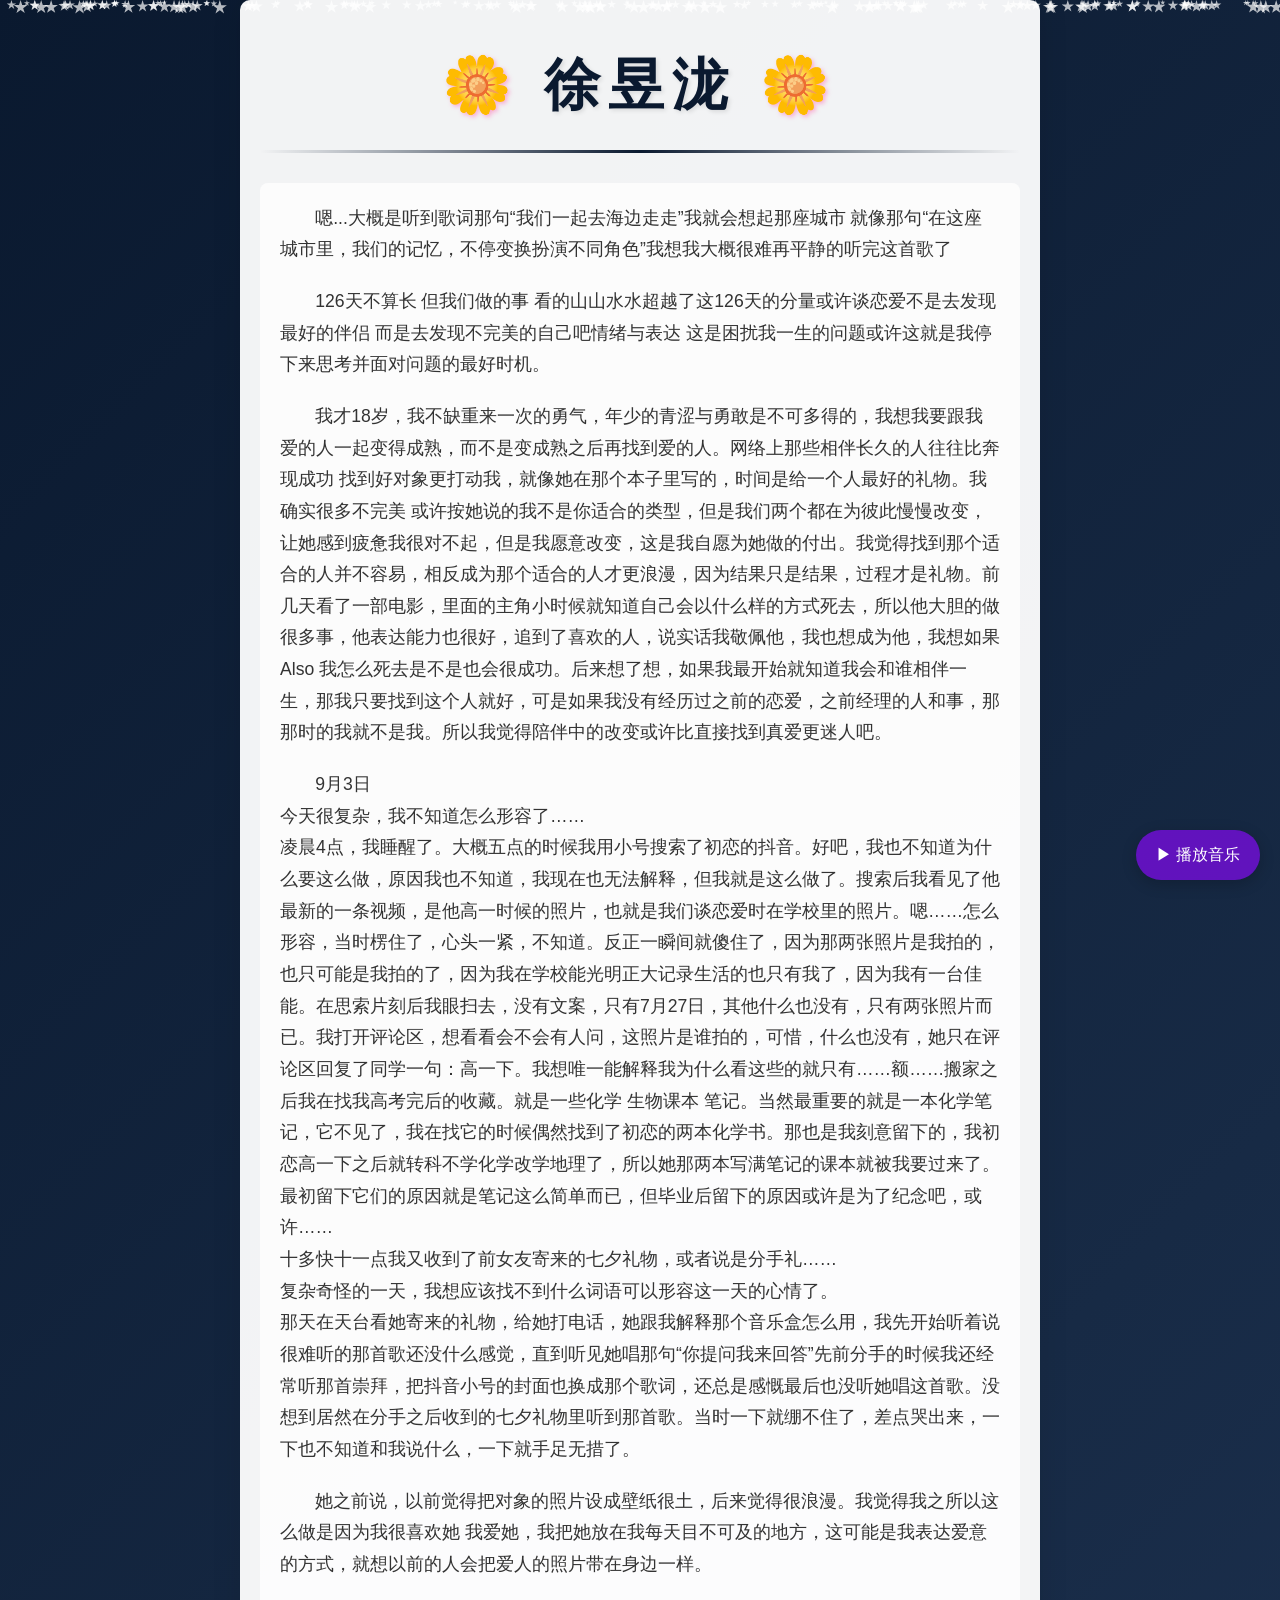
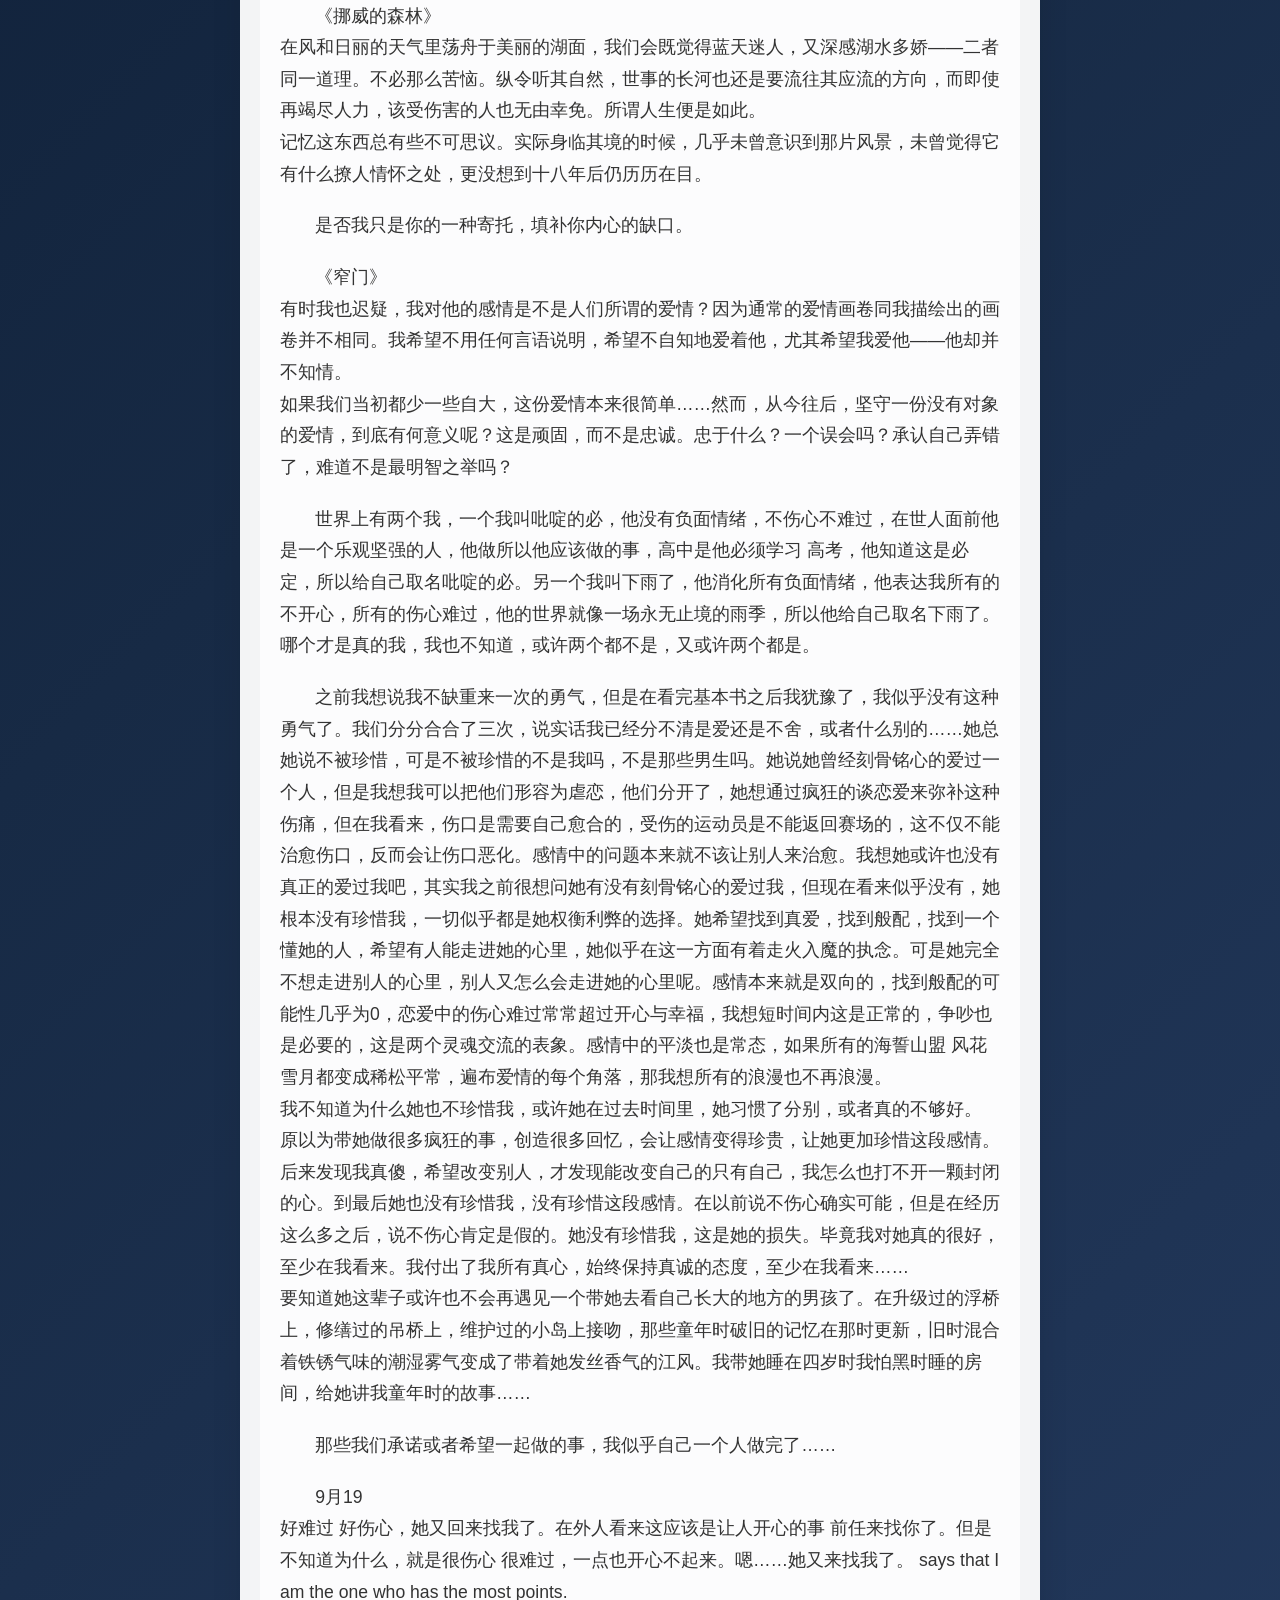
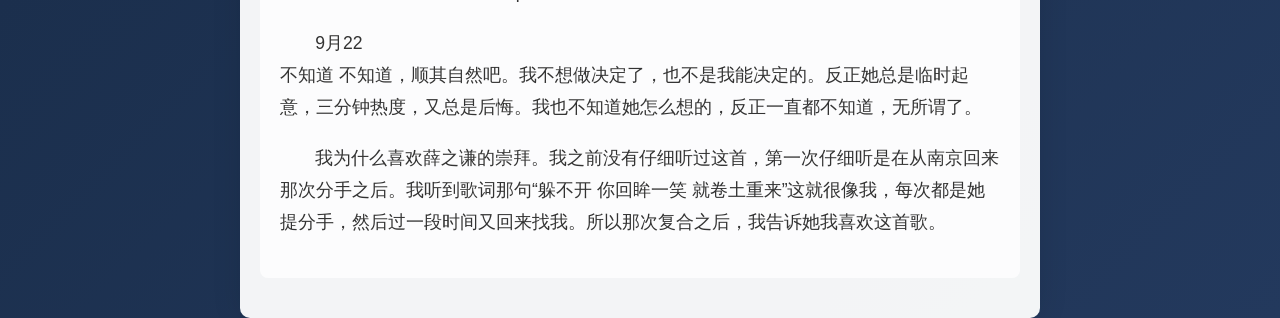
==== index.html @ 164f899d "Add files via upload" ====
<!DOCTYPE html>
<html lang="zh-CN">
<head>
    <meta charset="UTF-8">
    <meta name="viewport" content="width=device-width, initial-scale=1.0">
    <title>庞芦菊</title>
    <style>
        /* 基础样式 */
        * {
            margin: 0;
            padding: 0;
            box-sizing: border-box;
        }
        
        body {
            font-family: 'Microsoft YaHei', Arial, sans-serif;
            line-height: 1.6;
            color: #333;
            background: linear-gradient(135deg, #0a192f 0%, #172a45 50%, #23395d 100%);
            padding: 0;
            overflow-x: hidden;
            position: relative;
            min-height: 100vh;
        }
        
        /* 星星容器 */
        .stars-container {
            position: fixed;
            top: 0;
            left: 0;
            width: 100%;
            height: 100%;
            pointer-events: none;
            z-index: 1;
        }
        
        .star {
            position: absolute;
            background-color: white;
            opacity: 0.7;
            box-shadow: 0 0 10px 2px rgba(255, 255, 255, 0.8);
            animation: fall linear infinite;
            clip-path: polygon(50% 0%, 61% 35%, 98% 35%, 68% 57%, 79% 91%, 50% 70%, 21% 91%, 32% 57%, 2% 35%, 39% 35%);
        }
        
        @keyframes fall {
            0% {
                transform: translateY(-10px) rotate(0deg);
                opacity: 0;
            }
            10% {
                opacity: 0.8;
            }
            90% {
                opacity: 0.8;
            }
            100% {
                transform: translateY(calc(100vh + 10px)) rotate(360deg);
                opacity: 0;
            }
        }
        
        /* 主容器 */
        .container {
            max-width: 800px;
            margin: 0 auto;
            padding: 40px 20px;
            background-color: rgba(255, 255, 255, 0.95);
            box-shadow: 0 0 30px rgba(0, 0, 0, 0.1);
            border-radius: 10px;
            position: relative;
            z-index: 2;
            min-height: 100vh;
        }
        
        /* 标题样式 */
        header {
            text-align: center;
            margin-bottom: 30px;
        }
        
        h1 {
            font-size: 3.5em;
            color: #0a192f;
            margin-bottom: 20px;
            font-weight: bold;
            text-shadow: 2px 2px 4px rgba(0, 0, 0, 0.1);
            letter-spacing: 8px;
        }

        h1 .flower {
            color: #ffcc00;
            text-shadow: 2px 2px 4px rgba(255, 105, 180, 0.5);
        }
        
        .divider {
            width: 100%;
            height: 3px;
            background: linear-gradient(90deg, transparent, #0a192f, transparent);
            margin: 20px 0;
        }
        
        /* 内容区域 */
        .content {
            padding: 20px;
            background-color: rgba(255, 255, 255, 0.8);
            border-radius: 8px;
            line-height: 1.8;
            font-size: 1.1em;
        }
        
        .content p {
            margin-bottom: 20px;
            text-indent: 2em;
        }
        
        /* 音乐控制 */
        .music-control {
            position: fixed;
            bottom: 20px;
            right: 20px;
            z-index: 3;
            background-color: rgba(106, 17, 203, 0.9);
            color: white;
            padding: 12px 20px;
            border-radius: 30px;
            cursor: pointer;
            transition: all 0.3s ease;
            box-shadow: 0 4px 15px rgba(0, 0, 0, 0.2);
        }
        
        .music-control:hover {
            background-color: rgba(85, 14, 165, 0.9);
            transform: translateY(-2px);
            box-shadow: 0 6px 20px rgba(0, 0, 0, 0.25);
        }
        
        /* 响应式设计 */
        @media (max-width: 768px) {
            h1 {
                font-size: 2.5em;
            }
            
            .container {
                padding: 20px 15px;
                margin: 0 10px;
            }
            
            .content {
                padding: 15px;
                font-size: 1em;
            }
        }
        
        @media (max-width: 480px) {
            h1 {
                font-size: 2em;
            }
            
            .music-control {
                bottom: 15px;
                right: 15px;
                padding: 10px 15px;
                font-size: 0.9em;
            }
        }
    </style>
</head>
<body>
    <!-- 星星容器 -->
    <div class="stars-container" id="stars-container"></div>
    
    <!-- 主容器 -->
    <div class="container">
        <header>
            <h1><span class="flower">🌼</span> 徐昱泷 <span class="flower">🌼</span></h1>
            <div class="divider"></div>
        </header>
        
        <div class="content">
            <!-- 这里可以放入长段文字内容 -->
            <p>嗯...大概是听到歌词那句“我们一起去海边走走”我就会想起那座城市 就像那句“在这座城市里，我们的记忆，不停变换扮演不同角色”我想我大概很难再平静的听完这首歌了</p>
            <p>126天不算长 但我们做的事 看的山山水水超越了这126天的分量或许谈恋爱不是去发现最好的伴侣 而是去发现不完美的自己吧情绪与表达 这是困扰我一生的问题或许这就是我停下来思考并面对问题的最好时机。</p>
            <p>我才18岁，我不缺重来一次的勇气，年少的青涩与勇敢是不可多得的，我想我要跟我爱的人一起变得成熟，而不是变成熟之后再找到爱的人。网络上那些相伴长久的人往往比奔现成功 找到好对象更打动我，就像她在那个本子里写的，时间是给一个人最好的礼物。我确实很多不完美 或许按她说的我不是你适合的类型，但是我们两个都在为彼此慢慢改变，让她感到疲惫我很对不起，但是我愿意改变，这是我自愿为她做的付出。我觉得找到那个适合的人并不容易，相反成为那个适合的人才更浪漫，因为结果只是结果，过程才是礼物。前几天看了一部电影，里面的主角小时候就知道自己会以什么样的方式死去，所以他大胆的做很多事，他表达能力也很好，追到了喜欢的人，说实话我敬佩他，我也想成为他，我想如果Also 我怎么死去是不是也会很成功。后来想了想，如果我最开始就知道我会和谁相伴一生，那我只要找到这个人就好，可是如果我没有经历过之前的恋爱，之前经理的人和事，那那时的我就不是我。所以我觉得陪伴中的改变或许比直接找到真爱更迷人吧。</p>
            <p>9月3日<br>
今天很复杂，我不知道怎么形容了……<br>
凌晨4点，我睡醒了。大概五点的时候我用小号搜索了初恋的抖音。好吧，我也不知道为什么要这么做，原因我也不知道，我现在也无法解释，但我就是这么做了。搜索后我看见了他最新的一条视频，是他高一时候的照片，也就是我们谈恋爱时在学校里的照片。嗯……怎么形容，当时楞住了，心头一紧，不知道。反正一瞬间就傻住了，因为那两张照片是我拍的，也只可能是我拍的了，因为我在学校能光明正大记录生活的也只有我了，因为我有一台佳能。在思索片刻后我眼扫去，没有文案，只有7月27日，其他什么也没有，只有两张照片而已。我打开评论区，想看看会不会有人问，这照片是谁拍的，可惜，什么也没有，她只在评论区回复了同学一句：高一下。我想唯一能解释我为什么看这些的就只有……额……搬家之后我在找我高考完后的收藏。就是一些化学 生物课本 笔记。当然最重要的就是一本化学笔记，它不见了，我在找它的时候偶然找到了初恋的两本化学书。那也是我刻意留下的，我初恋高一下之后就转科不学化学改学地理了，所以她那两本写满笔记的课本就被我要过来了。最初留下它们的原因就是笔记这么简单而已，但毕业后留下的原因或许是为了纪念吧，或许……<br>
十多快十一点我又收到了前女友寄来的七夕礼物，或者说是分手礼……<br>
复杂奇怪的一天，我想应该找不到什么词语可以形容这一天的心情了。<br>

那天在天台看她寄来的礼物，给她打电话，她跟我解释那个音乐盒怎么用，我先开始听着说很难听的那首歌还没什么感觉，直到听见她唱那句“你提问我来回答”先前分手的时候我还经常听那首崇拜，把抖音小号的封面也换成那个歌词，还总是感慨最后也没听她唱这首歌。没想到居然在分手之后收到的七夕礼物里听到那首歌。当时一下就绷不住了，差点哭出来，一下也不知道和我说什么，一下就手足无措了。
</p>
            <p>她之前说，以前觉得把对象的照片设成壁纸很土，后来觉得很浪漫。我觉得我之所以这么做是因为我很喜欢她 我爱她，我把她放在我每天目不可及的地方，这可能是我表达爱意的方式，就想以前的人会把爱人的照片带在身边一样。</p>
            <p>《挪威的森林》<br>
在风和日丽的天气里荡舟于美丽的湖面，我们会既觉得蓝天迷人，又深感湖水多娇——二者同一道理。不必那么苦恼。纵令听其自然，世事的长河也还是要流往其应流的方向，而即使再竭尽人力，该受伤害的人也无由幸免。所谓人生便是如此。<br>
记忆这东西总有些不可思议。实际身临其境的时候，几乎未曾意识到那片风景，未曾觉得它有什么撩人情怀之处，更没想到十八年后仍历历在目。
</p>
            <p>是否我只是你的一种寄托，填补你内心的缺口。</p>
            <p>《窄门》<br>
有时我也迟疑，我对他的感情是不是人们所谓的爱情？因为通常的爱情画卷同我描绘出的画卷并不相同。我希望不用任何言语说明，希望不自知地爱着他，尤其希望我爱他——他却并不知情。<br>
如果我们当初都少一些自大，这份爱情本来很简单……然而，从今往后，坚守一份没有对象的爱情，到底有何意义呢？这是顽固，而不是忠诚。忠于什么？一个误会吗？承认自己弄错了，难道不是最明智之举吗？
</p>
            <p>世界上有两个我，一个我叫吡啶的必，他没有负面情绪，不伤心不难过，在世人面前他是一个乐观坚强的人，他做所以他应该做的事，高中是他必须学习 高考，他知道这是必定，所以给自己取名吡啶的必。另一个我叫下雨了，他消化所有负面情绪，他表达我所有的不开心，所有的伤心难过，他的世界就像一场永无止境的雨季，所以他给自己取名下雨了。哪个才是真的我，我也不知道，或许两个都不是，又或许两个都是。</p>
            <p>之前我想说我不缺重来一次的勇气，但是在看完基本书之后我犹豫了，我似乎没有这种勇气了。我们分分合合了三次，说实话我已经分不清是爱还是不舍，或者什么别的……她总她说不被珍惜，可是不被珍惜的不是我吗，不是那些男生吗。她说她曾经刻骨铭心的爱过一个人，但是我想我可以把他们形容为虐恋，他们分开了，她想通过疯狂的谈恋爱来弥补这种伤痛，但在我看来，伤口是需要自己愈合的，受伤的运动员是不能返回赛场的，这不仅不能治愈伤口，反而会让伤口恶化。感情中的问题本来就不该让别人来治愈。我想她或许也没有真正的爱过我吧，其实我之前很想问她有没有刻骨铭心的爱过我，但现在看来似乎没有，她根本没有珍惜我，一切似乎都是她权衡利弊的选择。她希望找到真爱，找到般配，找到一个懂她的人，希望有人能走进她的心里，她似乎在这一方面有着走火入魔的执念。可是她完全不想走进别人的心里，别人又怎么会走进她的心里呢。感情本来就是双向的，找到般配的可能性几乎为0，恋爱中的伤心难过常常超过开心与幸福，我想短时间内这是正常的，争吵也是必要的，这是两个灵魂交流的表象。感情中的平淡也是常态，如果所有的海誓山盟 风花雪月都变成稀松平常，遍布爱情的每个角落，那我想所有的浪漫也不再浪漫。<br>
我不知道为什么她也不珍惜我，或许她在过去时间里，她习惯了分别，或者真的不够好。<br>
原以为带她做很多疯狂的事，创造很多回忆，会让感情变得珍贵，让她更加珍惜这段感情。后来发现我真傻，希望改变别人，才发现能改变自己的只有自己，我怎么也打不开一颗封闭的心。到最后她也没有珍惜我，没有珍惜这段感情。在以前说不伤心确实可能，但是在经历这么多之后，说不伤心肯定是假的。她没有珍惜我，这是她的损失。毕竟我对她真的很好，至少在我看来。我付出了我所有真心，始终保持真诚的态度，至少在我看来……<br>
要知道她这辈子或许也不会再遇见一个带她去看自己长大的地方的男孩了。在升级过的浮桥上，修缮过的吊桥上，维护过的小岛上接吻，那些童年时破旧的记忆在那时更新，旧时混合着铁锈气味的潮湿雾气变成了带着她发丝香气的江风。我带她睡在四岁时我怕黑时睡的房间，给她讲我童年时的故事……
</p>
            <p>那些我们承诺或者希望一起做的事，我似乎自己一个人做完了……</p>
            <p>9月19<br>
好难过 好伤心，她又回来找我了。在外人看来这应该是让人开心的事 前任来找你了。但是不知道为什么，就是很伤心 很难过，一点也开心不起来。嗯……她又来找我了。 says that I am the one who has the most points.
</p>
            <p>9月22<br>
不知道 不知道，顺其自然吧。我不想做决定了，也不是我能决定的。反正她总是临时起意，三分钟热度，又总是后悔。我也不知道她怎么想的，反正一直都不知道，无所谓了。
</p>
            <p>我为什么喜欢薛之谦的崇拜。我之前没有仔细听过这首，第一次仔细听是在从南京回来那次分手之后。我听到歌词那句“躲不开 你回眸一笑 就卷土重来”这就很像我，每次都是她提分手，然后过一段时间又回来找我。所以那次复合之后，我告诉她我喜欢这首歌。</p>

        </div>
    </div>
    
    <!-- 音乐控制 -->
    <div class="music-control" id="music-control">
        <span id="music-icon">▶</span> 播放音乐
    </div>
    
    <!-- 本地音乐导入控件 -->
    <div class="music-upload" style="position: fixed; bottom: 20px; left: 20px; z-index: 3; display: none;">
        <label for="music-file">导入本地音乐：</label>
        <input type="file" id="music-file" accept=".mp3,.wav,.ogg,.m4a">
        <span id="music-filename" style="margin-left: 10px; color: #666;">未选择文件</span>
    </div>
    
    <!-- 音乐元素 -->
    <audio id="background-music" loop>
        <!-- 默认氛围感背景音乐 -->
        <source src="https://www.soundhelix.com/examples/mp3/SoundHelix-Song-3.mp3" type="audio/mpeg">
     您的浏览器不支持音频元素。
    </audio>

    <script>
        // 创建下落的星星
        function createStars() {
            const container = document.getElementById('stars-container');
            const starsCount = window.innerWidth < 768 ? 50 : 100; // 增加星星数量，小屏幕50颗，大屏幕100颗
            
            for (let i = 0; i < starsCount; i++) {
                createStar(container);
            }
        }
        
        function createStar(container) {
            const star = document.createElement('div');
            star.className = 'star';
            
            // 随机大小 (比之前更大)
            const size = Math.random() * 10 + 5;
            star.style.width = `${size}px`;
            star.style.height = `${size}px`;
            
            // 随机位置
            star.style.left = `${Math.random() * 100}%`;
            
            // 随机动画持续时间
            const duration = Math.random() * 10 + 5;
            star.style.animationDuration = `${duration}s`;
            
            // 随机延迟
            star.style.animationDelay = `${Math.random() * 5}s`;
            
            container.appendChild(star);
            
            // 星星动画结束后重新创建
            star.addEventListener('animationend', () => {
                star.remove();
                createStar(container);
            });
        }
        
        // 音乐控制
        const music = document.getElementById('background-music');
        const musicControl = document.getElementById('music-control');
        const musicIcon = document.getElementById('music-icon');
        const musicFileInput = document.getElementById('music-file');
        const musicFilenameDisplay = document.getElementById('music-filename');
        let isPlaying = false;
        
        // 处理本地音乐文件导入
        musicFileInput.addEventListener('change', function() {
            if (this.files && this.files[0]) {
                const file = this.files[0];
                const fileName = file.name;
                const fileURL = URL.createObjectURL(file);
                
                // 更新显示的文件名
                musicFilenameDisplay.textContent = fileName;
                
                // 更新音乐源
                const source = music.querySelector('source');
                source.src = fileURL;
                source.type = file.type;
                
                // 加载新的音乐文件
                music.load();
                
                // 如果之前正在播放音乐，则继续播放新音乐
                if (isPlaying) {
                    const playPromise = music.play();
                    if (playPromise !== undefined) {
                        playPromise.then(() => {
                            musicIcon.textContent = '⏸';
                            musicControl.innerHTML = '<span id="music-icon">⏸</span> 暂停音乐';
                            console.log('本地音乐加载并播放成功');
                        }).catch(error => {
                            console.log('播放本地音乐失败:', error);
                        });
                    }
                }
            }
        });
        
        musicControl.addEventListener('click', () => {
            if (isPlaying) {
                music.pause();
                musicIcon.textContent = '▶';
                musicControl.innerHTML = '<span id="music-icon">▶</span> 播放音乐';
            } else {
                // 尝试播放音乐
                const playPromise = music.play();
                
                if (playPromise !== undefined) {
                    playPromise.then(() => {
                        musicIcon.textContent = '⏸';
                        musicControl.innerHTML = '<span id="music-icon">⏸</span> 暂停音乐';
                    }).catch(error => {
                        console.log('播放音乐失败:', error);
                    });
                }
            }
            
            isPlaying = !isPlaying;
        });
        
        // 页面加载完成后创建星星并尝试自动播放音乐
        window.addEventListener('load', () => {
            createStars();
            
            // 尝试自动播放音乐
            const playPromise = music.play();
            
            if (playPromise !== undefined) {
                playPromise.then(() => {
                    isPlaying = true;
                    musicIcon.textContent = '⏸';
                    musicControl.innerHTML = '<span id="music-icon">⏸</span> 暂停音乐';
                    console.log('音乐自动播放成功');
                }).catch(error => {
                    console.log('浏览器限制自动播放音乐，需要用户交互:', error);
                    // 为了处理浏览器自动播放限制，添加点击页面任意位置可以播放音乐
                    document.addEventListener('click', () => {
                        if (!isPlaying && music.paused) {
                            const playPromise = music.play();
                            if (playPromise !== undefined) {
                                playPromise.then(() => {
                                    isPlaying = true;
                                    musicIcon.textContent = '⏸';
                                    musicControl.innerHTML = '<span id="music-icon">⏸</span> 暂停音乐';
                                }).catch(error => {
                                    console.log('播放音乐失败:', error);
                                });
                            }
                        }
                    }, { once: true });
                });
            }
        });
        
        // 窗口大小改变时重新创建星星
        window.addEventListener('resize', () => {
            const container = document.getElementById('stars-container');
            container.innerHTML = '';
            createStars();
        });
    </script>
</body>
</html>
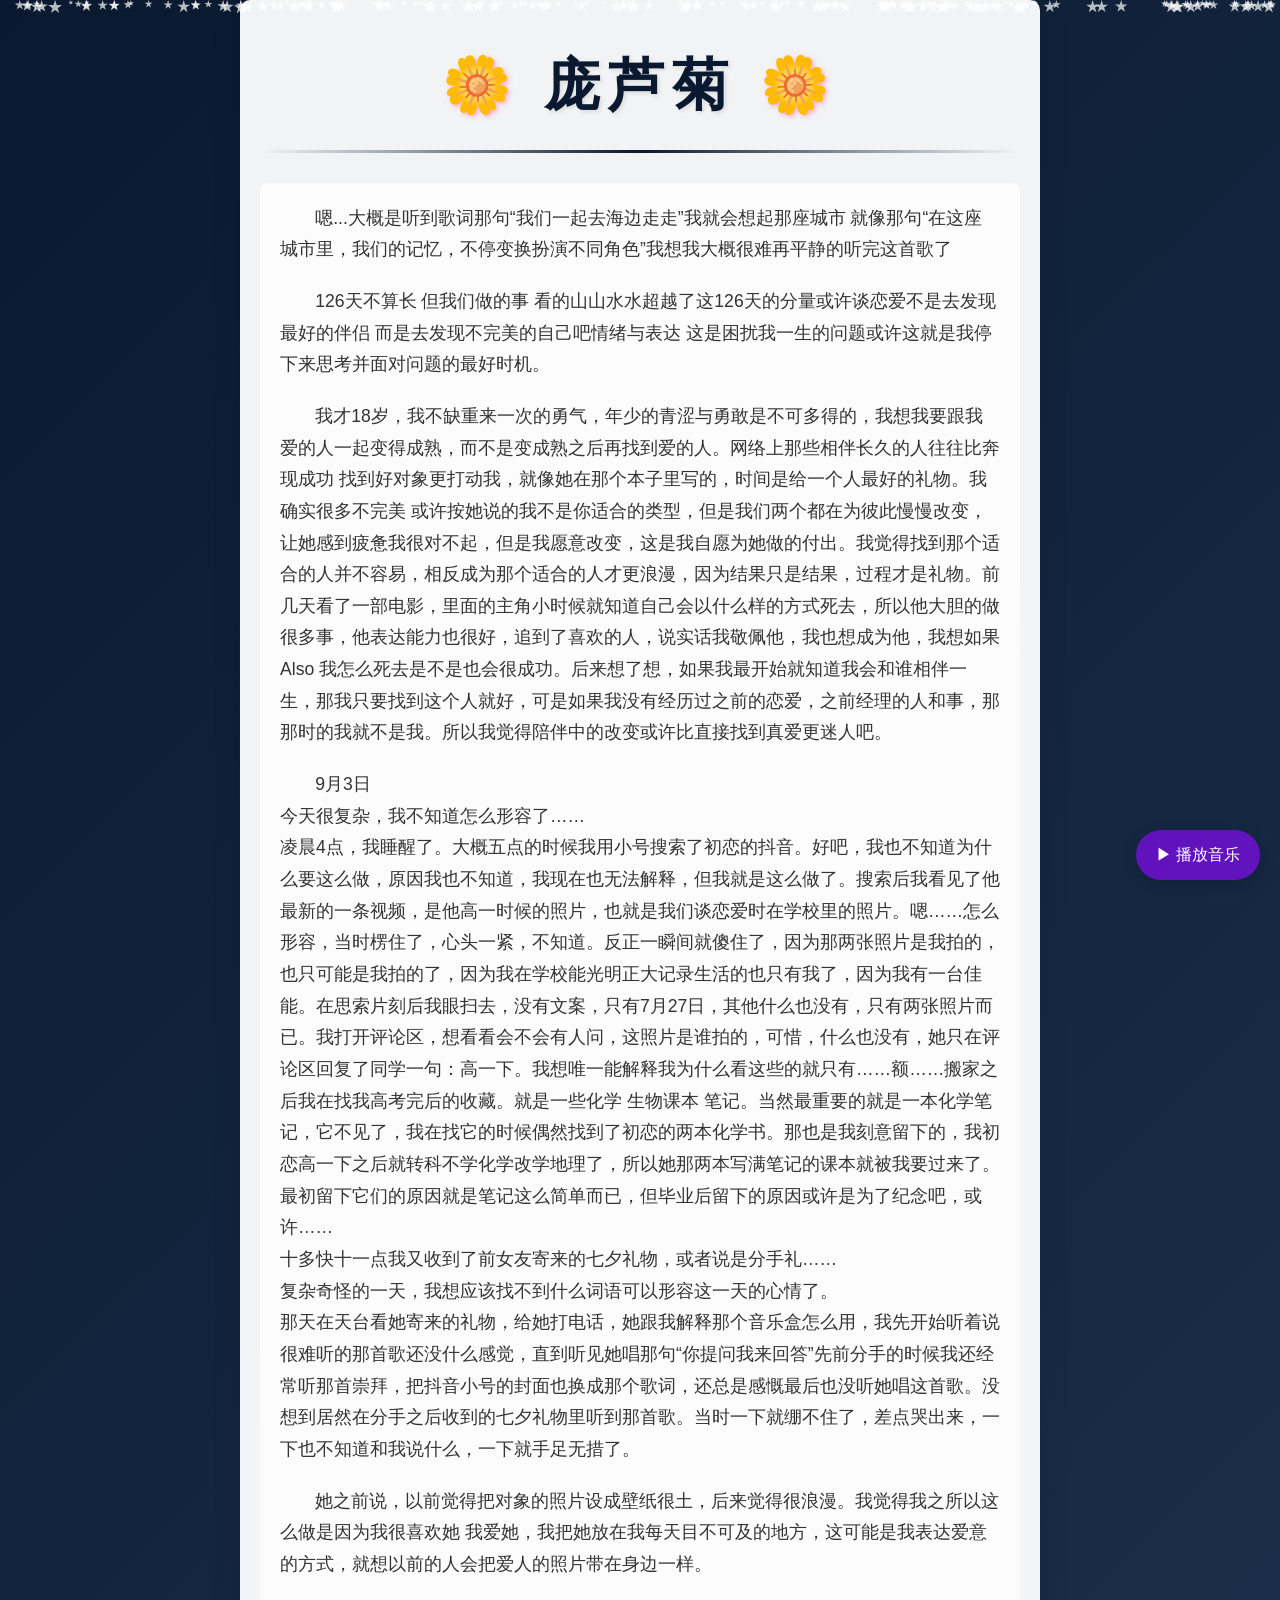
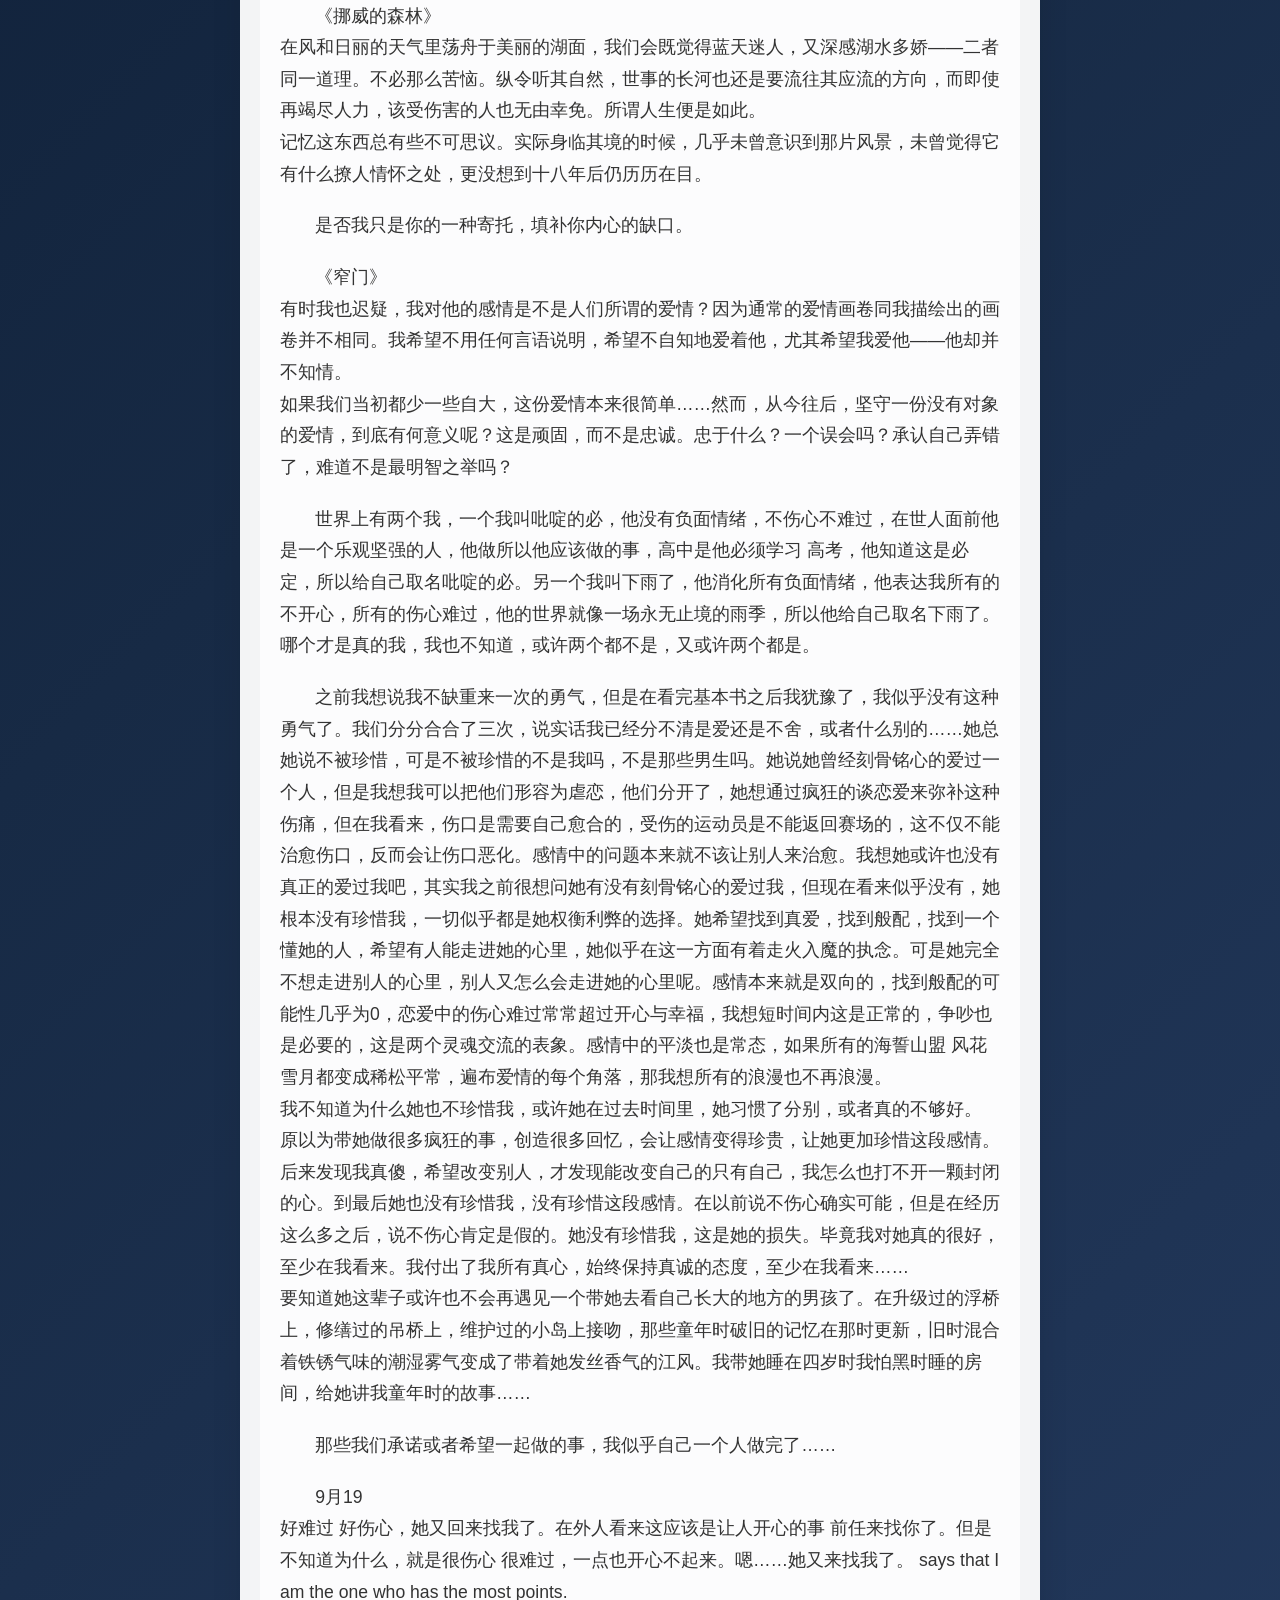
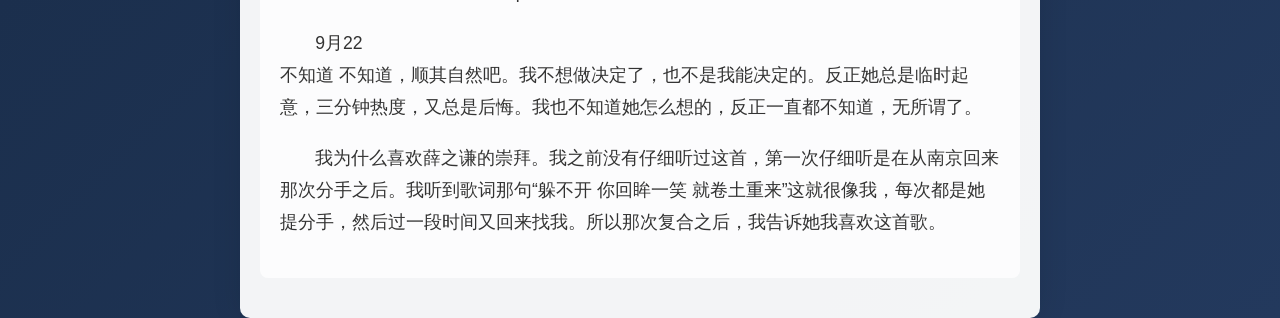
==== commit bf1bfbb0: "Add files via upload" ====
--- a/index.html
+++ b/index.html
@@ -173,7 +173,7 @@
     <!-- 主容器 -->
     <div class="container">
         <header>
-            <h1><span class="flower">🌼</span> 徐昱泷 <span class="flower">🌼</span></h1>
+            <h1><span class="flower">🌼</span> 庞芦菊 <span class="flower">🌼</span></h1>
             <div class="divider"></div>
         </header>
         
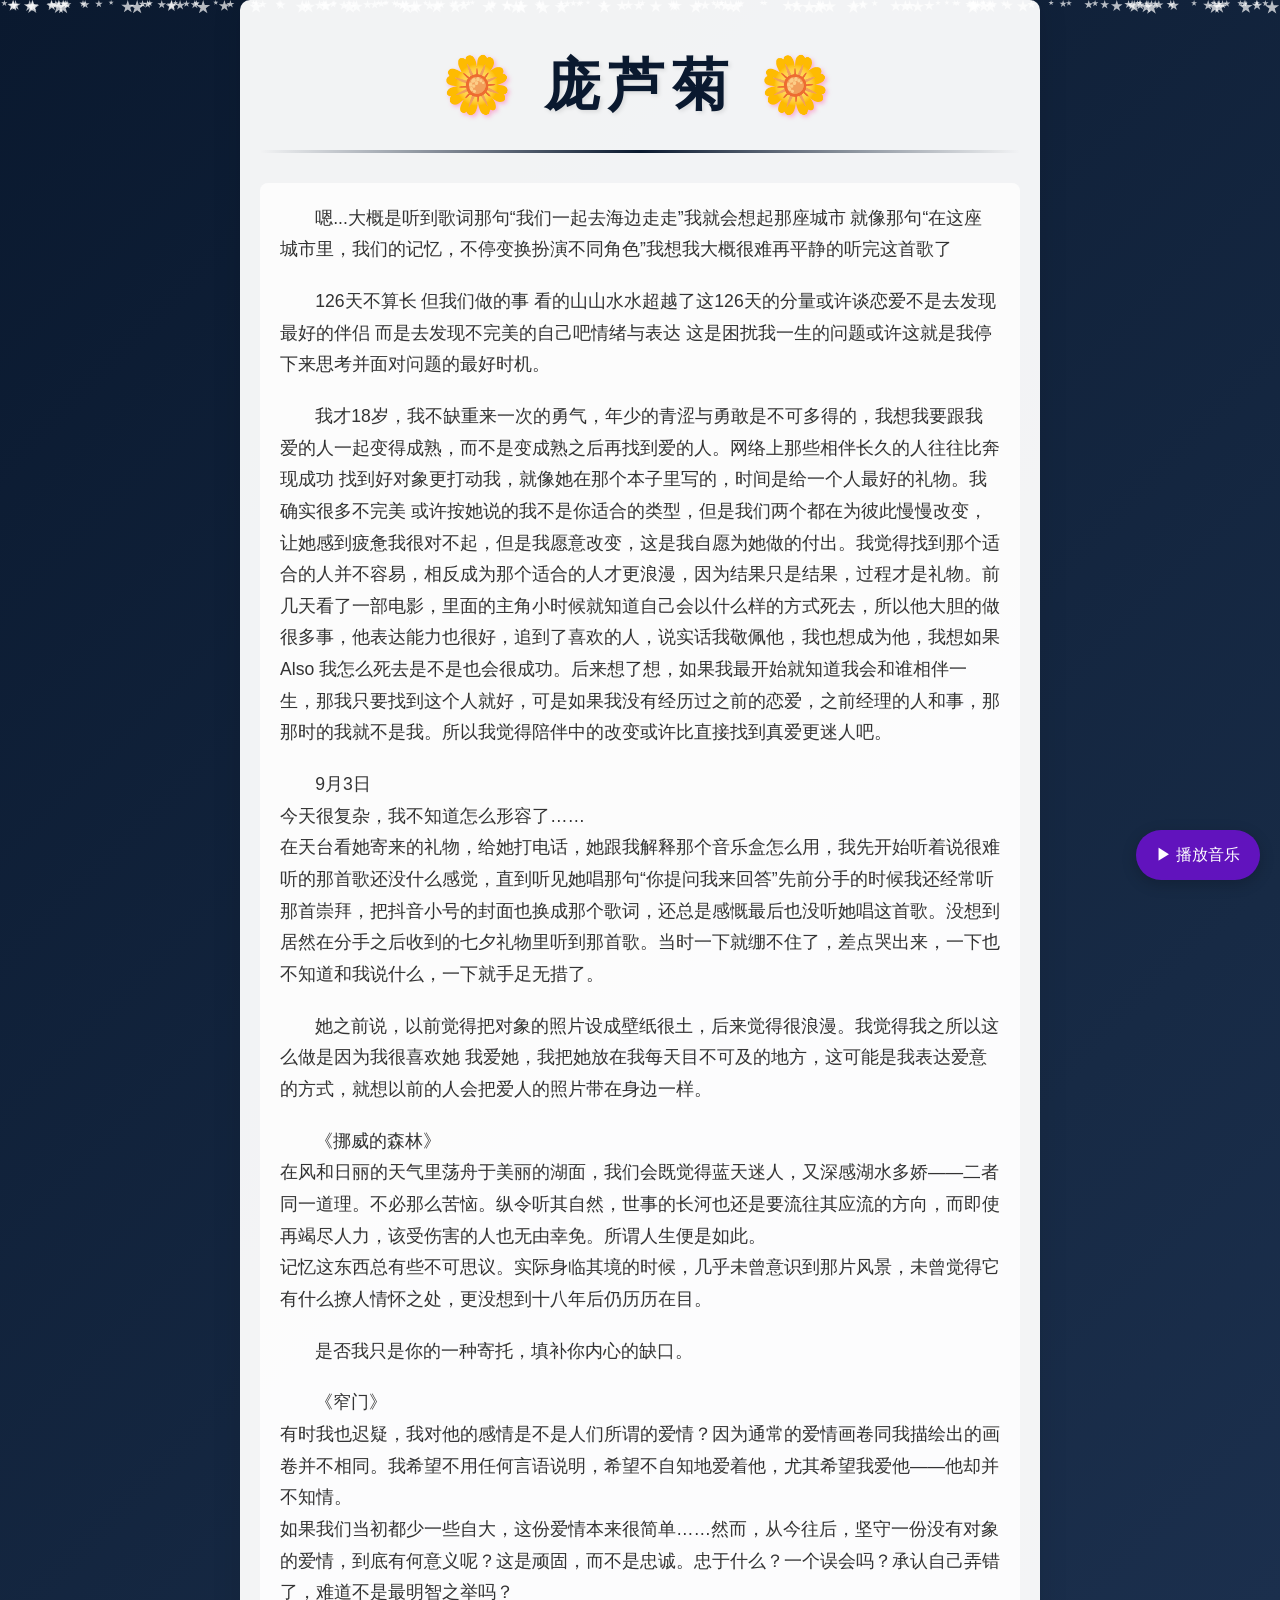
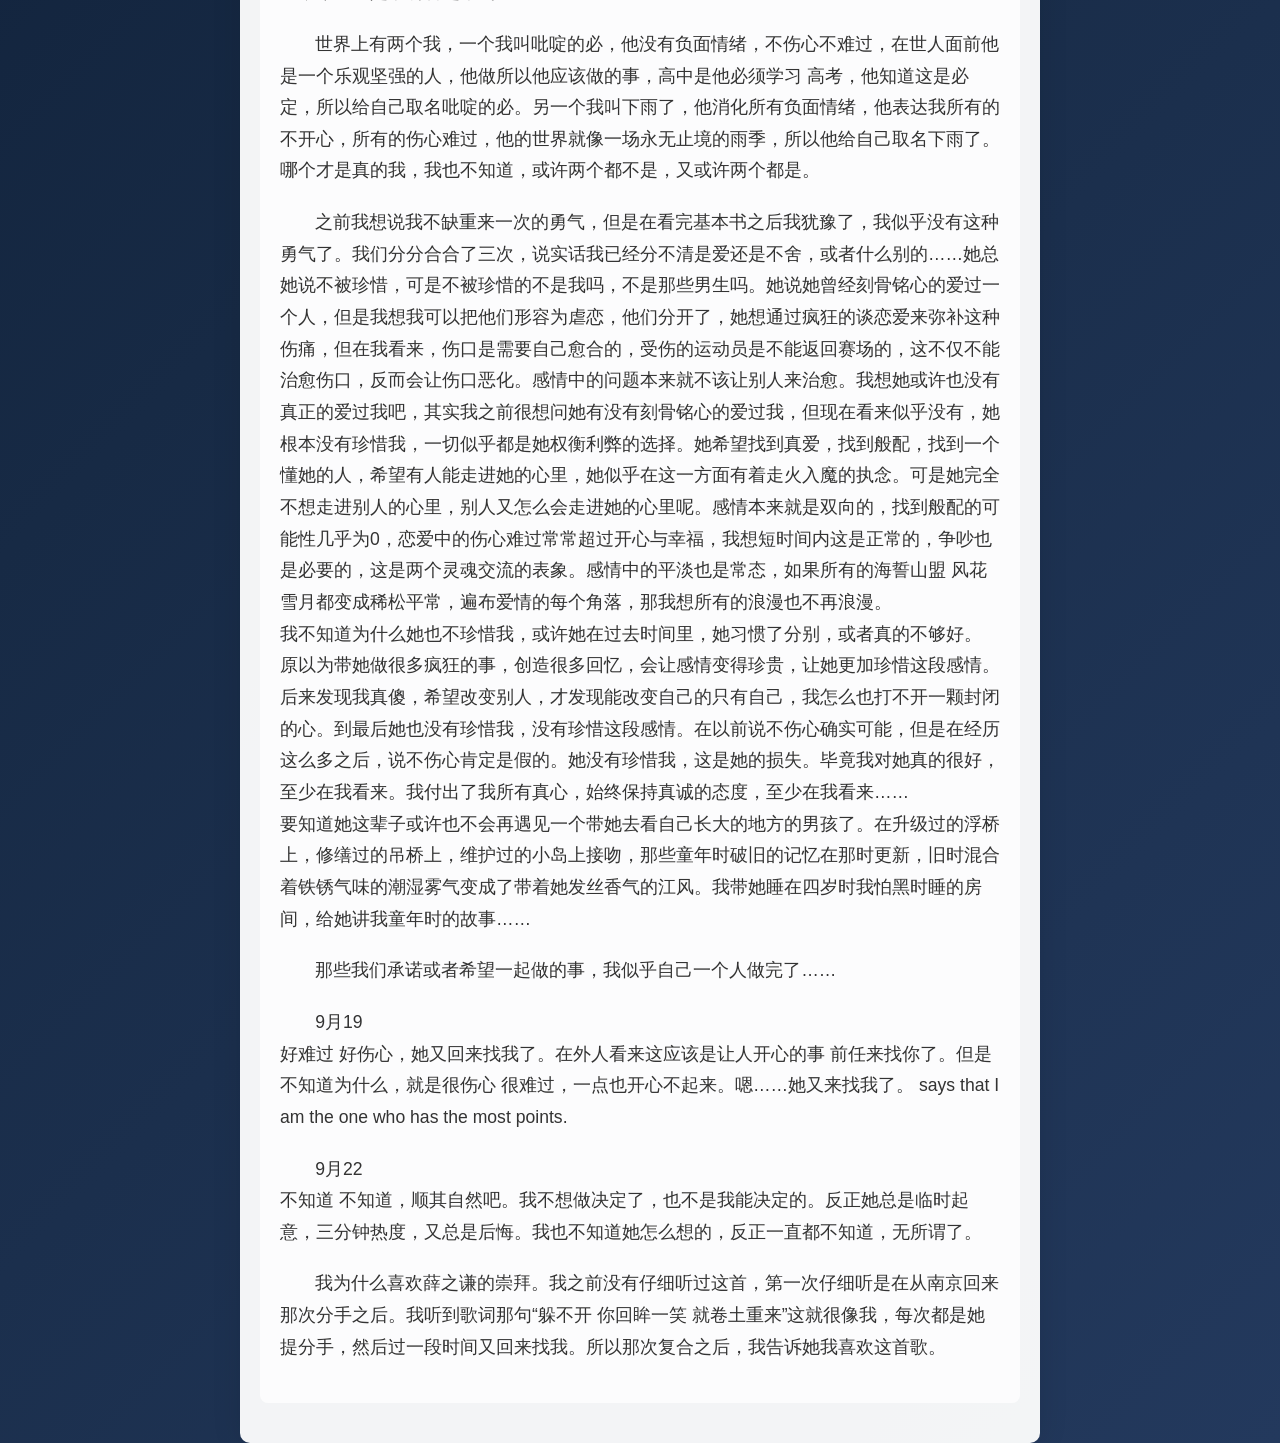
==== commit ef9f09ee: "index.html" ====
--- a/index.html
+++ b/index.html
@@ -184,11 +184,8 @@
             <p>我才18岁，我不缺重来一次的勇气，年少的青涩与勇敢是不可多得的，我想我要跟我爱的人一起变得成熟，而不是变成熟之后再找到爱的人。网络上那些相伴长久的人往往比奔现成功 找到好对象更打动我，就像她在那个本子里写的，时间是给一个人最好的礼物。我确实很多不完美 或许按她说的我不是你适合的类型，但是我们两个都在为彼此慢慢改变，让她感到疲惫我很对不起，但是我愿意改变，这是我自愿为她做的付出。我觉得找到那个适合的人并不容易，相反成为那个适合的人才更浪漫，因为结果只是结果，过程才是礼物。前几天看了一部电影，里面的主角小时候就知道自己会以什么样的方式死去，所以他大胆的做很多事，他表达能力也很好，追到了喜欢的人，说实话我敬佩他，我也想成为他，我想如果Also 我怎么死去是不是也会很成功。后来想了想，如果我最开始就知道我会和谁相伴一生，那我只要找到这个人就好，可是如果我没有经历过之前的恋爱，之前经理的人和事，那那时的我就不是我。所以我觉得陪伴中的改变或许比直接找到真爱更迷人吧。</p>
             <p>9月3日<br>
 今天很复杂，我不知道怎么形容了……<br>
-凌晨4点，我睡醒了。大概五点的时候我用小号搜索了初恋的抖音。好吧，我也不知道为什么要这么做，原因我也不知道，我现在也无法解释，但我就是这么做了。搜索后我看见了他最新的一条视频，是他高一时候的照片，也就是我们谈恋爱时在学校里的照片。嗯……怎么形容，当时楞住了，心头一紧，不知道。反正一瞬间就傻住了，因为那两张照片是我拍的，也只可能是我拍的了，因为我在学校能光明正大记录生活的也只有我了，因为我有一台佳能。在思索片刻后我眼扫去，没有文案，只有7月27日，其他什么也没有，只有两张照片而已。我打开评论区，想看看会不会有人问，这照片是谁拍的，可惜，什么也没有，她只在评论区回复了同学一句：高一下。我想唯一能解释我为什么看这些的就只有……额……搬家之后我在找我高考完后的收藏。就是一些化学 生物课本 笔记。当然最重要的就是一本化学笔记，它不见了，我在找它的时候偶然找到了初恋的两本化学书。那也是我刻意留下的，我初恋高一下之后就转科不学化学改学地理了，所以她那两本写满笔记的课本就被我要过来了。最初留下它们的原因就是笔记这么简单而已，但毕业后留下的原因或许是为了纪念吧，或许……<br>
-十多快十一点我又收到了前女友寄来的七夕礼物，或者说是分手礼……<br>
-复杂奇怪的一天，我想应该找不到什么词语可以形容这一天的心情了。<br>
-
-那天在天台看她寄来的礼物，给她打电话，她跟我解释那个音乐盒怎么用，我先开始听着说很难听的那首歌还没什么感觉，直到听见她唱那句“你提问我来回答”先前分手的时候我还经常听那首崇拜，把抖音小号的封面也换成那个歌词，还总是感慨最后也没听她唱这首歌。没想到居然在分手之后收到的七夕礼物里听到那首歌。当时一下就绷不住了，差点哭出来，一下也不知道和我说什么，一下就手足无措了。
+
+在天台看她寄来的礼物，给她打电话，她跟我解释那个音乐盒怎么用，我先开始听着说很难听的那首歌还没什么感觉，直到听见她唱那句“你提问我来回答”先前分手的时候我还经常听那首崇拜，把抖音小号的封面也换成那个歌词，还总是感慨最后也没听她唱这首歌。没想到居然在分手之后收到的七夕礼物里听到那首歌。当时一下就绷不住了，差点哭出来，一下也不知道和我说什么，一下就手足无措了。
 </p>
             <p>她之前说，以前觉得把对象的照片设成壁纸很土，后来觉得很浪漫。我觉得我之所以这么做是因为我很喜欢她 我爱她，我把她放在我每天目不可及的地方，这可能是我表达爱意的方式，就想以前的人会把爱人的照片带在身边一样。</p>
             <p>《挪威的森林》<br>
@@ -382,4 +379,5 @@
         });
     </script>
 </body>
-</html>+
+</html>
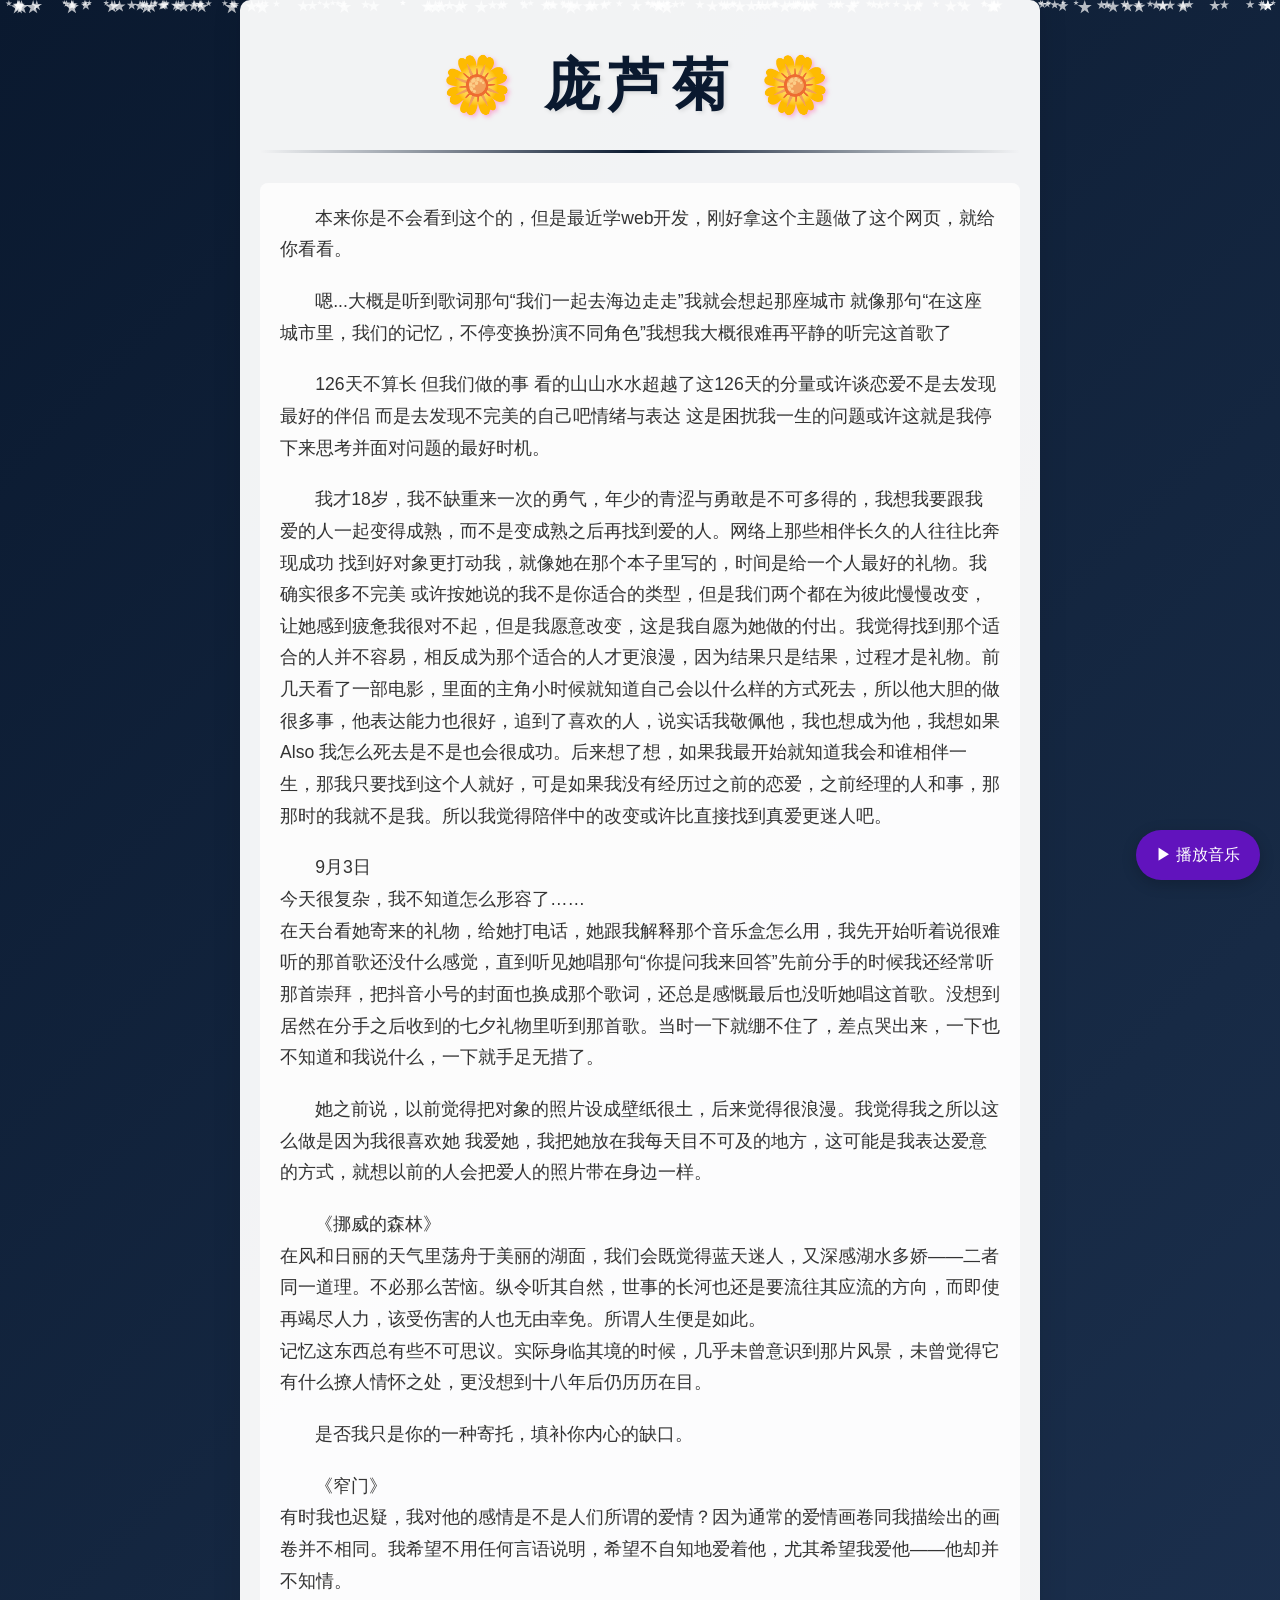
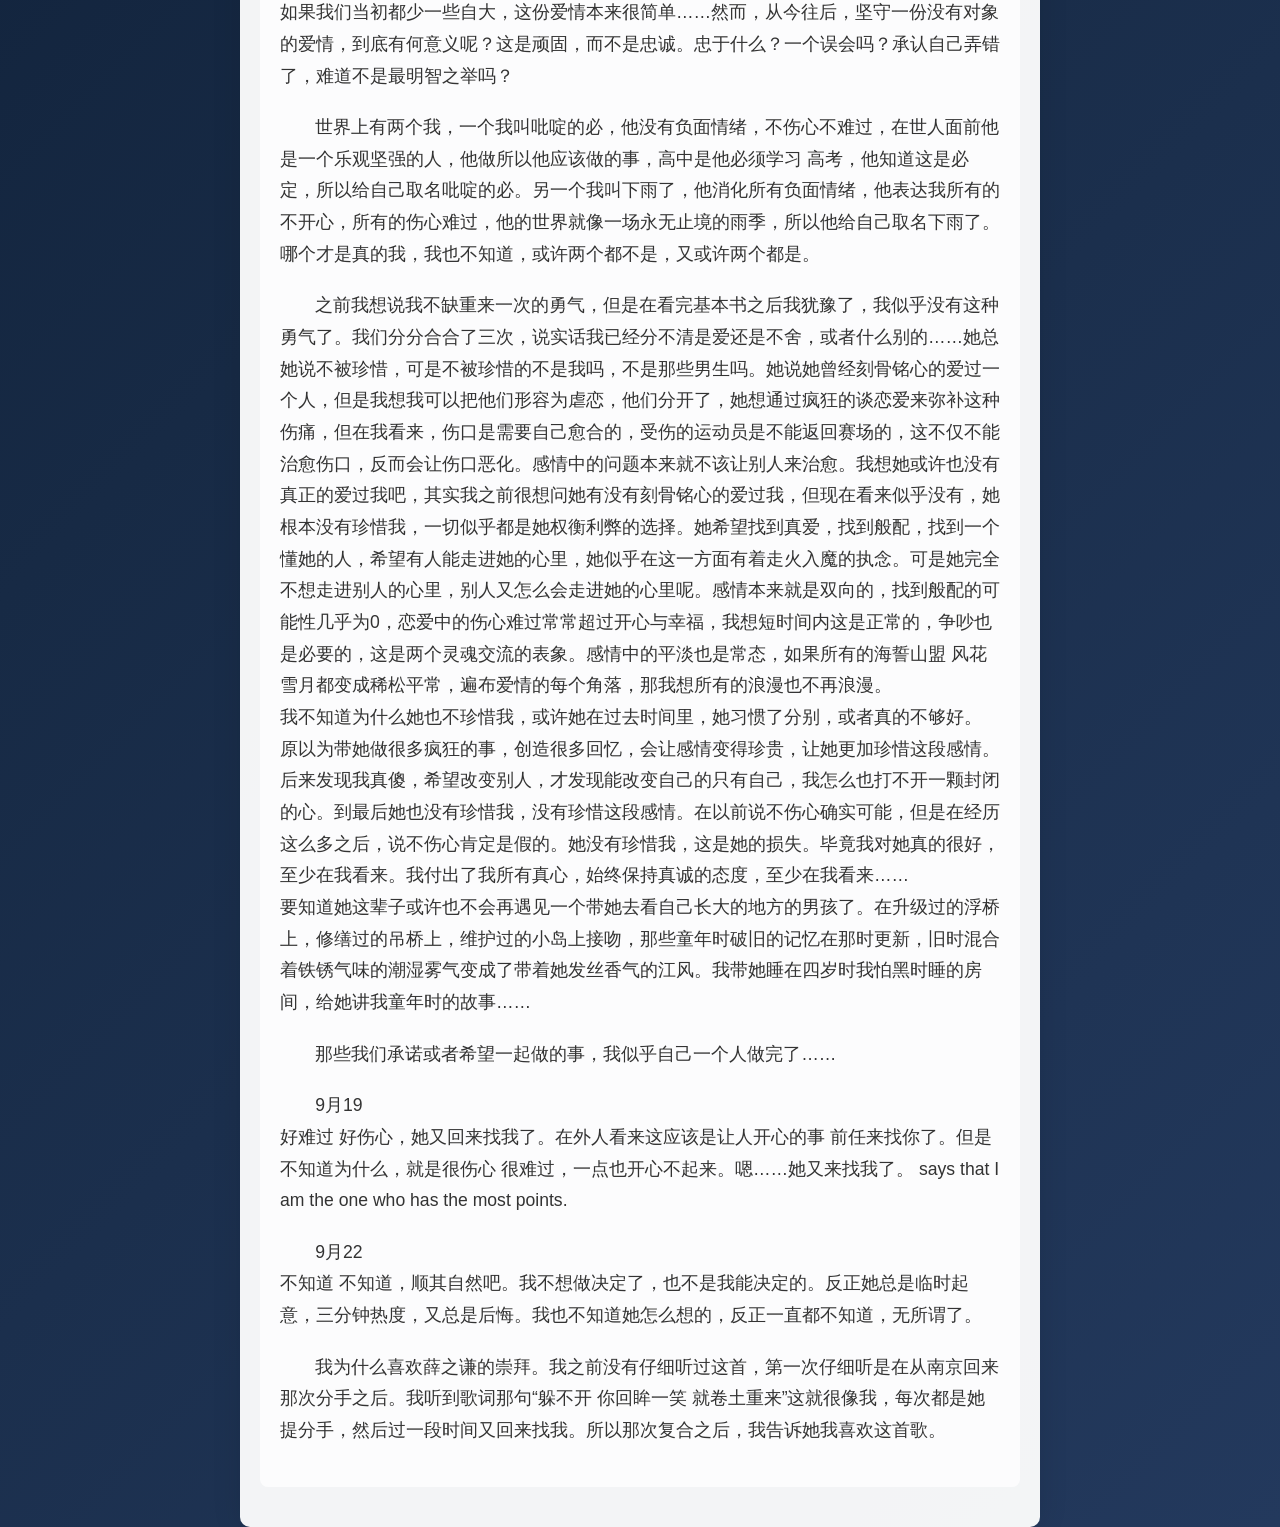
==== commit fddb5b4f: "index.html" ====
--- a/index.html
+++ b/index.html
@@ -179,6 +179,7 @@
         
         <div class="content">
             <!-- 这里可以放入长段文字内容 -->
+            <p>本来你是不会看到这个的，但是最近学web开发，刚好拿这个主题做了这个网页，就给你看看。</p>
             <p>嗯...大概是听到歌词那句“我们一起去海边走走”我就会想起那座城市 就像那句“在这座城市里，我们的记忆，不停变换扮演不同角色”我想我大概很难再平静的听完这首歌了</p>
             <p>126天不算长 但我们做的事 看的山山水水超越了这126天的分量或许谈恋爱不是去发现最好的伴侣 而是去发现不完美的自己吧情绪与表达 这是困扰我一生的问题或许这就是我停下来思考并面对问题的最好时机。</p>
             <p>我才18岁，我不缺重来一次的勇气，年少的青涩与勇敢是不可多得的，我想我要跟我爱的人一起变得成熟，而不是变成熟之后再找到爱的人。网络上那些相伴长久的人往往比奔现成功 找到好对象更打动我，就像她在那个本子里写的，时间是给一个人最好的礼物。我确实很多不完美 或许按她说的我不是你适合的类型，但是我们两个都在为彼此慢慢改变，让她感到疲惫我很对不起，但是我愿意改变，这是我自愿为她做的付出。我觉得找到那个适合的人并不容易，相反成为那个适合的人才更浪漫，因为结果只是结果，过程才是礼物。前几天看了一部电影，里面的主角小时候就知道自己会以什么样的方式死去，所以他大胆的做很多事，他表达能力也很好，追到了喜欢的人，说实话我敬佩他，我也想成为他，我想如果Also 我怎么死去是不是也会很成功。后来想了想，如果我最开始就知道我会和谁相伴一生，那我只要找到这个人就好，可是如果我没有经历过之前的恋爱，之前经理的人和事，那那时的我就不是我。所以我觉得陪伴中的改变或许比直接找到真爱更迷人吧。</p>
@@ -381,3 +382,4 @@
 </body>
 
 </html>
+
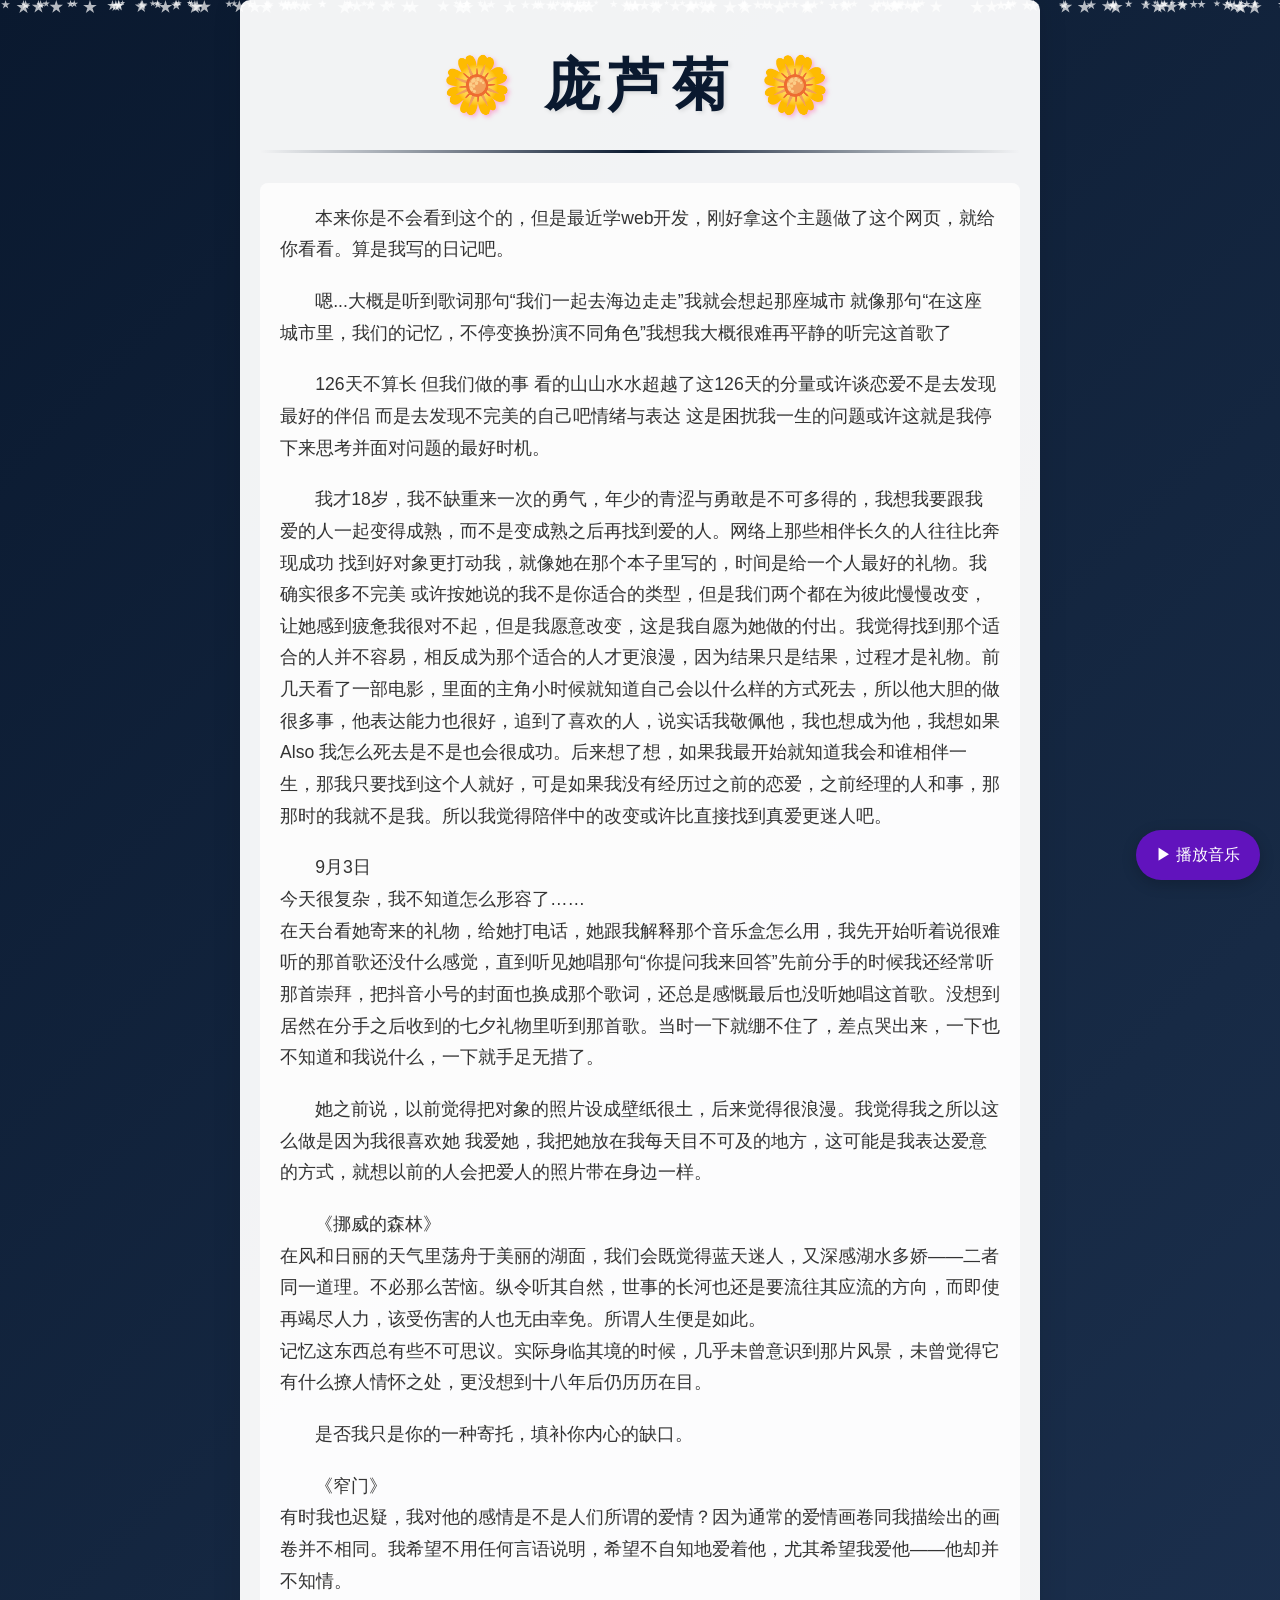
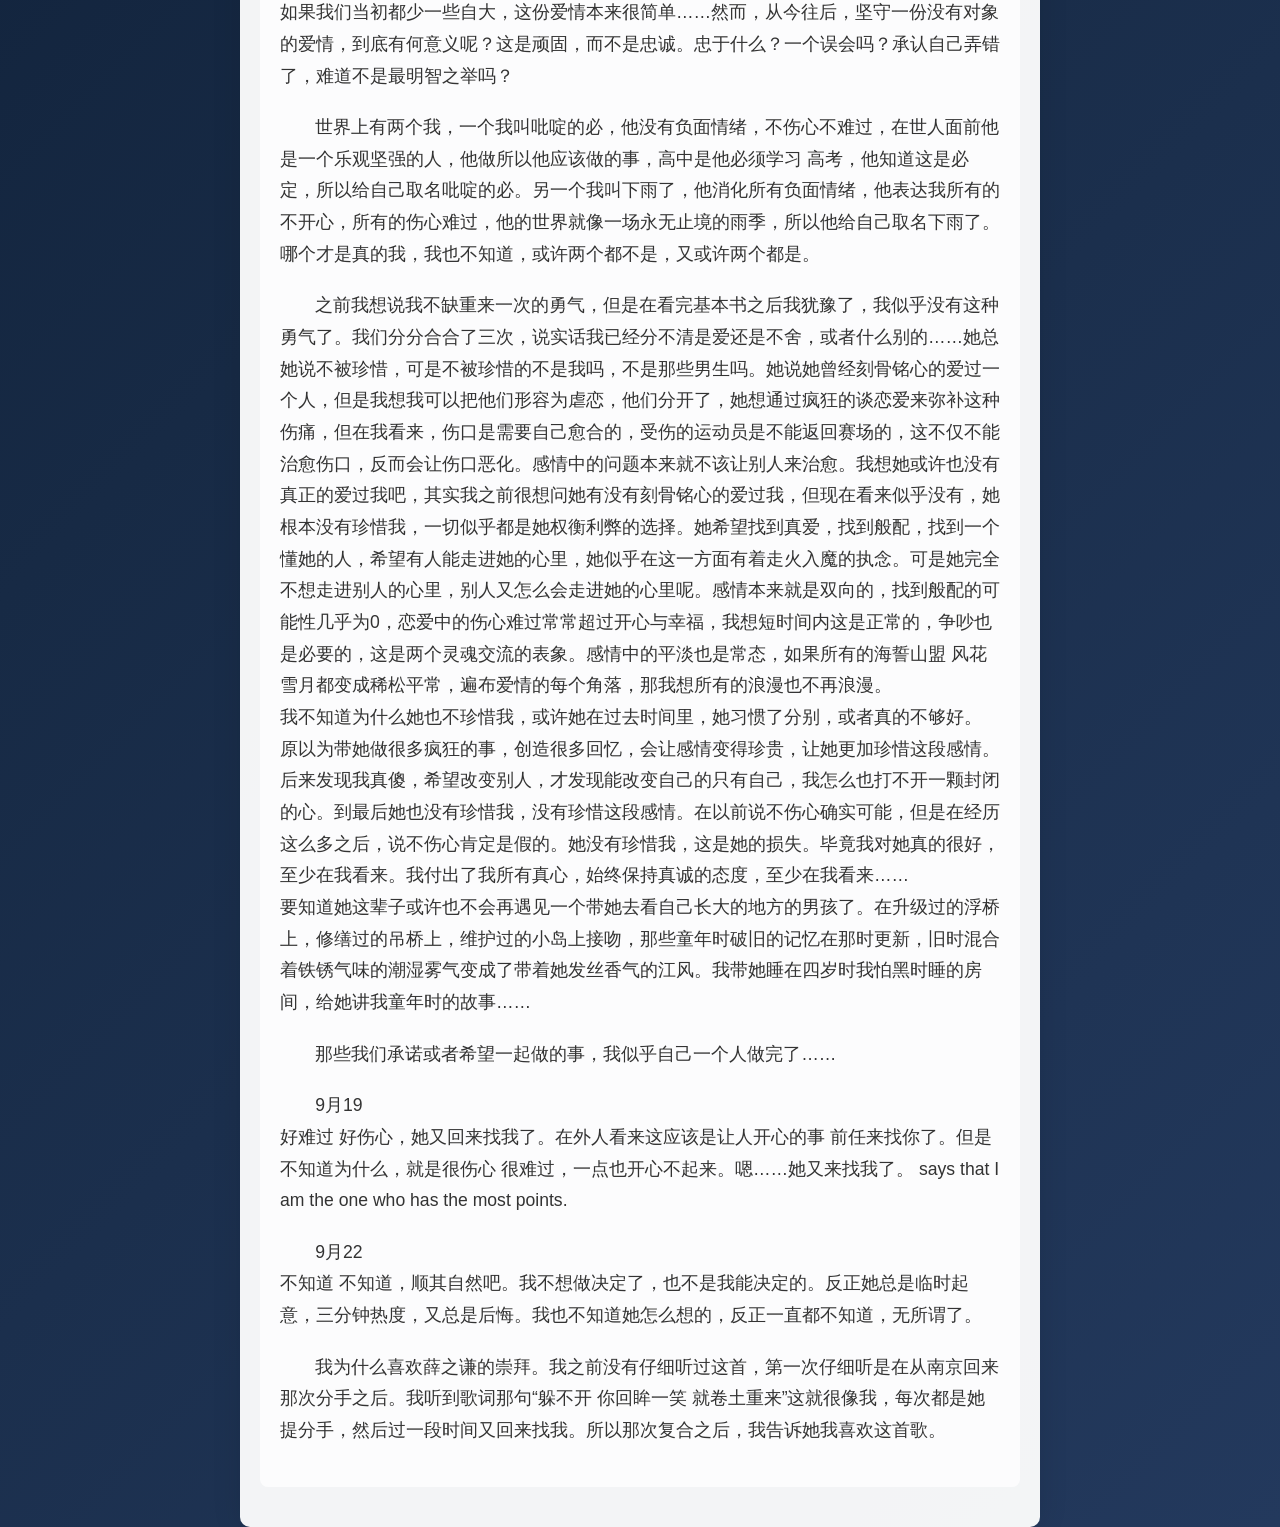
==== commit 29db2dca: "index.html" ====
--- a/index.html
+++ b/index.html
@@ -179,7 +179,7 @@
         
         <div class="content">
             <!-- 这里可以放入长段文字内容 -->
-            <p>本来你是不会看到这个的，但是最近学web开发，刚好拿这个主题做了这个网页，就给你看看。</p>
+            <p>本来你是不会看到这个的，但是最近学web开发，刚好拿这个主题做了这个网页，就给你看看。算是我写的日记吧。</p>
             <p>嗯...大概是听到歌词那句“我们一起去海边走走”我就会想起那座城市 就像那句“在这座城市里，我们的记忆，不停变换扮演不同角色”我想我大概很难再平静的听完这首歌了</p>
             <p>126天不算长 但我们做的事 看的山山水水超越了这126天的分量或许谈恋爱不是去发现最好的伴侣 而是去发现不完美的自己吧情绪与表达 这是困扰我一生的问题或许这就是我停下来思考并面对问题的最好时机。</p>
             <p>我才18岁，我不缺重来一次的勇气，年少的青涩与勇敢是不可多得的，我想我要跟我爱的人一起变得成熟，而不是变成熟之后再找到爱的人。网络上那些相伴长久的人往往比奔现成功 找到好对象更打动我，就像她在那个本子里写的，时间是给一个人最好的礼物。我确实很多不完美 或许按她说的我不是你适合的类型，但是我们两个都在为彼此慢慢改变，让她感到疲惫我很对不起，但是我愿意改变，这是我自愿为她做的付出。我觉得找到那个适合的人并不容易，相反成为那个适合的人才更浪漫，因为结果只是结果，过程才是礼物。前几天看了一部电影，里面的主角小时候就知道自己会以什么样的方式死去，所以他大胆的做很多事，他表达能力也很好，追到了喜欢的人，说实话我敬佩他，我也想成为他，我想如果Also 我怎么死去是不是也会很成功。后来想了想，如果我最开始就知道我会和谁相伴一生，那我只要找到这个人就好，可是如果我没有经历过之前的恋爱，之前经理的人和事，那那时的我就不是我。所以我觉得陪伴中的改变或许比直接找到真爱更迷人吧。</p>
@@ -383,3 +383,4 @@
 
 </html>
 
+
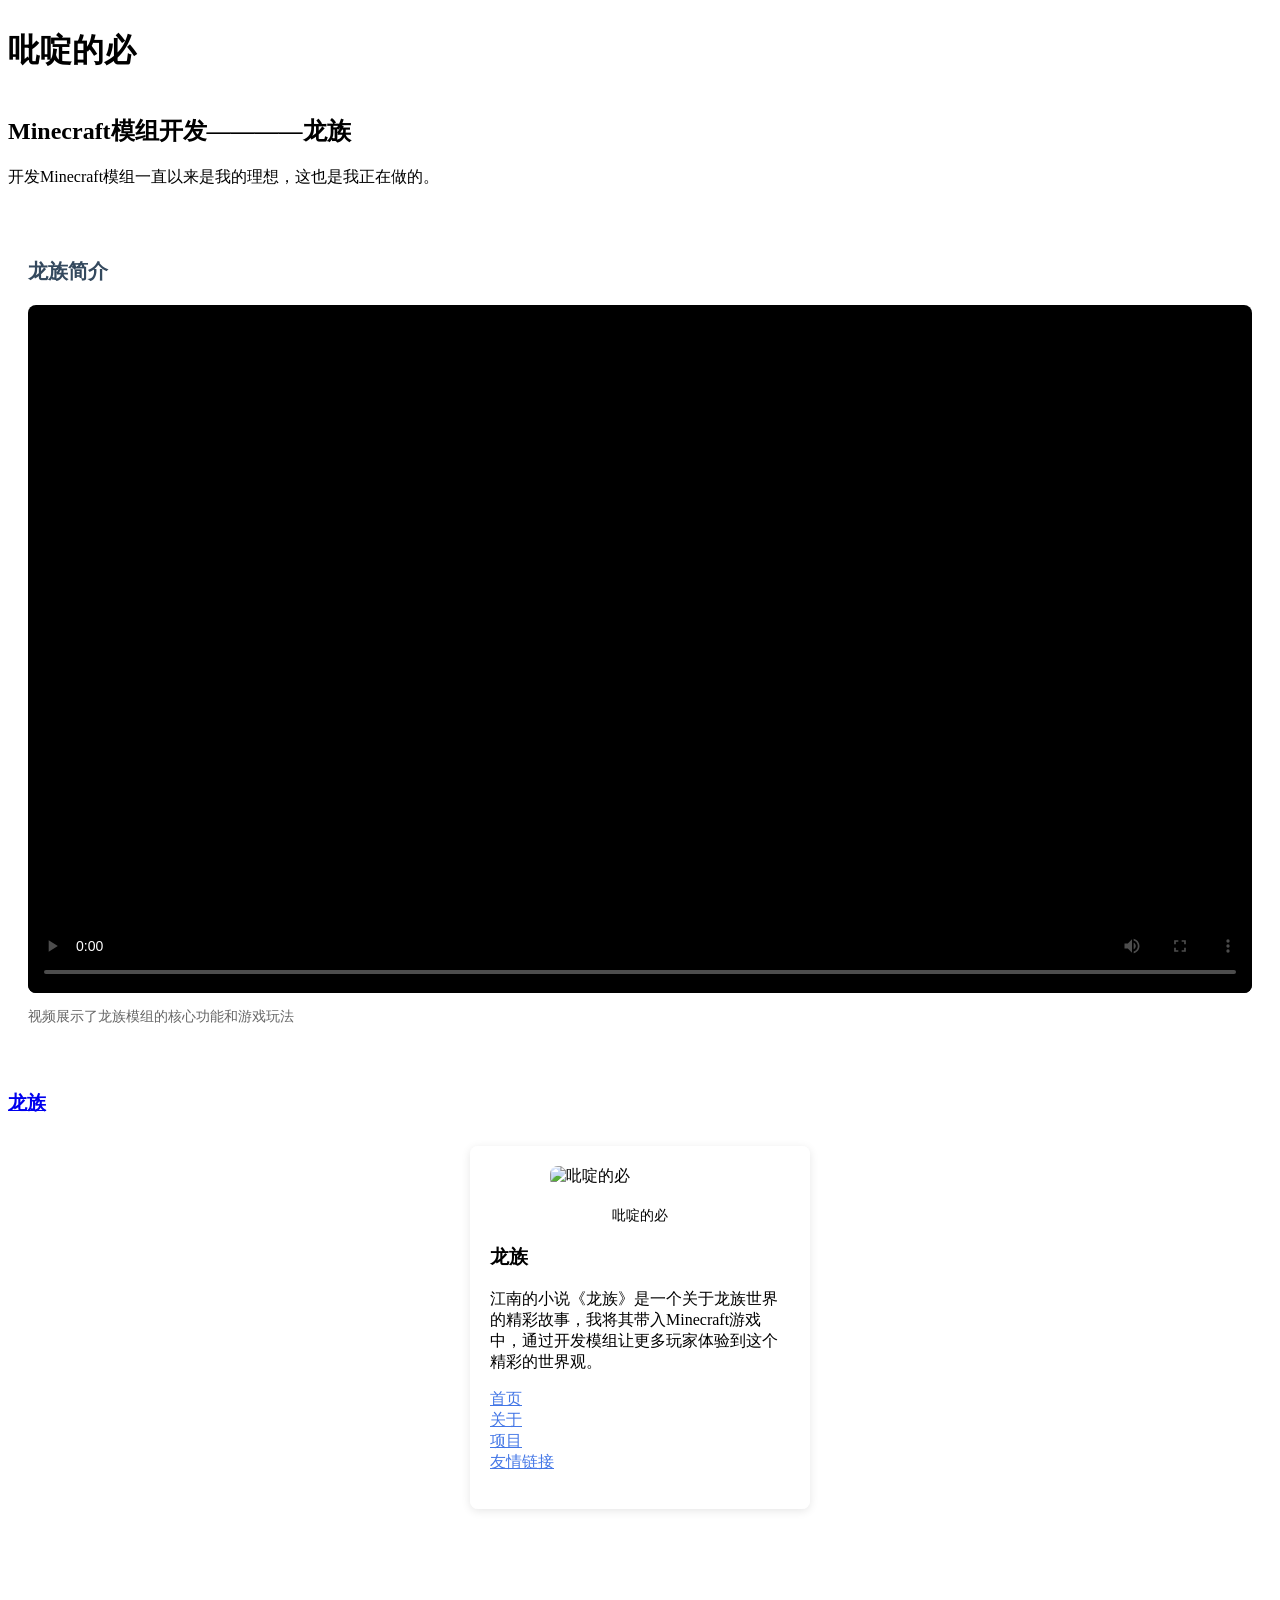
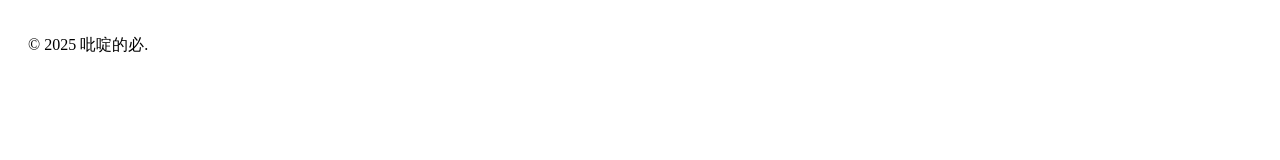
==== commit 984b1bfd: "Add files via upload" ====
--- a/index.html
+++ b/index.html
@@ -1,386 +1,127 @@
 <!DOCTYPE html>
 <html lang="zh-CN">
 <head>
+    <!-- 字符编码 -->
     <meta charset="UTF-8">
-    <meta name="viewport" content="width=device-width, initial-scale=1.0">
-    <title>庞芦菊</title>
+    
+    <!-- 视口设置 - 响应式设计基础 -->
+    <meta name="viewport" content="width=device-width, initial-scale=1.0, maximum-scale=1.0, user-scalable=no">
+    
+    <!-- 页面标题 -->
+    <title>吡啶的必</title>
+    
+    <!-- 网站描述 -->
+    <meta name="description" content="网站描述信息">
+    
+    <!-- 网站关键词 -->
+    <meta name="keywords" content="关键词1,关键词2">
+    
+    <!-- 作者信息 -->
+    <meta name="author" content="吡啶的必">
+    
+    <!-- IE兼容模式 -->
+    <meta http-equiv="X-UA-Compatible" content="IE=edge">
+    
+    <!-- 移动端主题颜色 -->
+    <meta name="theme-color" content="#ffffff">
+    
+    <!-- 外部样式表 -->
+    <link rel="stylesheet" href="css/styles.css">
     <style>
-        /* 基础样式 */
-        * {
-            margin: 0;
-            padding: 0;
-            box-sizing: border-box;
-        }
-        
-        body {
-            font-family: 'Microsoft YaHei', Arial, sans-serif;
-            line-height: 1.6;
-            color: #333;
-            background: linear-gradient(135deg, #0a192f 0%, #172a45 50%, #23395d 100%);
-            padding: 0;
-            overflow-x: hidden;
-            position: relative;
-            min-height: 100vh;
-        }
-        
-        /* 星星容器 */
-        .stars-container {
-            position: fixed;
-            top: 0;
-            left: 0;
-            width: 100%;
-            height: 100%;
-            pointer-events: none;
-            z-index: 1;
-        }
-        
-        .star {
-            position: absolute;
-            background-color: white;
-            opacity: 0.7;
-            box-shadow: 0 0 10px 2px rgba(255, 255, 255, 0.8);
-            animation: fall linear infinite;
-            clip-path: polygon(50% 0%, 61% 35%, 98% 35%, 68% 57%, 79% 91%, 50% 70%, 21% 91%, 32% 57%, 2% 35%, 39% 35%);
-        }
-        
-        @keyframes fall {
-            0% {
-                transform: translateY(-10px) rotate(0deg);
-                opacity: 0;
-            }
-            10% {
-                opacity: 0.8;
-            }
-            90% {
-                opacity: 0.8;
-            }
-            100% {
-                transform: translateY(calc(100vh + 10px)) rotate(360deg);
-                opacity: 0;
-            }
-        }
-        
-        /* 主容器 */
+        /* 页面特定样式 */
         .container {
-            max-width: 800px;
-            margin: 0 auto;
-            padding: 40px 20px;
-            background-color: rgba(255, 255, 255, 0.95);
-            box-shadow: 0 0 30px rgba(0, 0, 0, 0.1);
-            border-radius: 10px;
-            position: relative;
-            z-index: 2;
-            min-height: 100vh;
-        }
-        
-        /* 标题样式 */
-        header {
-            text-align: center;
-            margin-bottom: 30px;
-        }
-        
-        h1 {
-            font-size: 3.5em;
-            color: #0a192f;
-            margin-bottom: 20px;
-            font-weight: bold;
-            text-shadow: 2px 2px 4px rgba(0, 0, 0, 0.1);
-            letter-spacing: 8px;
-        }
-
-        h1 .flower {
-            color: #ffcc00;
-            text-shadow: 2px 2px 4px rgba(255, 105, 180, 0.5);
-        }
-        
-        .divider {
-            width: 100%;
-            height: 3px;
-            background: linear-gradient(90deg, transparent, #0a192f, transparent);
-            margin: 20px 0;
-        }
-        
-        /* 内容区域 */
-        .content {
-            padding: 20px;
-            background-color: rgba(255, 255, 255, 0.8);
-            border-radius: 8px;
-            line-height: 1.8;
-            font-size: 1.1em;
-        }
-        
-        .content p {
-            margin-bottom: 20px;
-            text-indent: 2em;
-        }
-        
-        /* 音乐控制 */
-        .music-control {
-            position: fixed;
-            bottom: 20px;
-            right: 20px;
-            z-index: 3;
-            background-color: rgba(106, 17, 203, 0.9);
-            color: white;
-            padding: 12px 20px;
-            border-radius: 30px;
-            cursor: pointer;
-            transition: all 0.3s ease;
-            box-shadow: 0 4px 15px rgba(0, 0, 0, 0.2);
-        }
-        
-        .music-control:hover {
-            background-color: rgba(85, 14, 165, 0.9);
-            transform: translateY(-2px);
-            box-shadow: 0 6px 20px rgba(0, 0, 0, 0.25);
-        }
-        
-        /* 响应式设计 */
-        @media (max-width: 768px) {
-            h1 {
-                font-size: 2.5em;
-            }
-            
-            .container {
-                padding: 20px 15px;
-                margin: 0 10px;
-            }
-            
-            .content {
-                padding: 15px;
-                font-size: 1em;
-            }
-        }
-        
-        @media (max-width: 480px) {
-            h1 {
-                font-size: 2em;
-            }
-            
-            .music-control {
-                bottom: 15px;
-                right: 15px;
-                padding: 10px 15px;
-                font-size: 0.9em;
-            }
+            padding: 80px 20px;
         }
     </style>
 </head>
 <body>
-    <!-- 星星容器 -->
-    <div class="stars-container" id="stars-container"></div>
+    <!-- 页头 -->
+    <header style="width: 100%;">
+        <div style="display: flex; justify-content: space-between; align-items: center; width: 100%;">
+            <h1>吡啶的必</h1>
+            <nav style="margin-left: auto;">
+                <ul style="list-style: none; display: flex; gap: 20px; margin: 0; padding: 0;">
+                    <li><a href="index.html" style="color: white; display: block;">首页</a></li>
+                    <li><a href="gaifly.html" style="color: white; display: block;">关于</a></li>
+                    <li><a href="dragonraja.html" style="color: white; display: block;">项目</a></li>
+                    <li><a href="link.html" style="color: white; display: block;">友情链接</a></li>
+                </ul>
+            </nav>
+        </div>
+    </header>
     
-    <!-- 主容器 -->
-    <div class="container">
-        <header>
-            <h1><span class="flower">🌼</span> 庞芦菊 <span class="flower">🌼</span></h1>
-            <div class="divider"></div>
-        </header>
-        
-        <div class="content">
-            <!-- 这里可以放入长段文字内容 -->
-            <p>本来你是不会看到这个的，但是最近学web开发，刚好拿这个主题做了这个网页，就给你看看。算是我写的日记吧。</p>
-            <p>嗯...大概是听到歌词那句“我们一起去海边走走”我就会想起那座城市 就像那句“在这座城市里，我们的记忆，不停变换扮演不同角色”我想我大概很难再平静的听完这首歌了</p>
-            <p>126天不算长 但我们做的事 看的山山水水超越了这126天的分量或许谈恋爱不是去发现最好的伴侣 而是去发现不完美的自己吧情绪与表达 这是困扰我一生的问题或许这就是我停下来思考并面对问题的最好时机。</p>
-            <p>我才18岁，我不缺重来一次的勇气，年少的青涩与勇敢是不可多得的，我想我要跟我爱的人一起变得成熟，而不是变成熟之后再找到爱的人。网络上那些相伴长久的人往往比奔现成功 找到好对象更打动我，就像她在那个本子里写的，时间是给一个人最好的礼物。我确实很多不完美 或许按她说的我不是你适合的类型，但是我们两个都在为彼此慢慢改变，让她感到疲惫我很对不起，但是我愿意改变，这是我自愿为她做的付出。我觉得找到那个适合的人并不容易，相反成为那个适合的人才更浪漫，因为结果只是结果，过程才是礼物。前几天看了一部电影，里面的主角小时候就知道自己会以什么样的方式死去，所以他大胆的做很多事，他表达能力也很好，追到了喜欢的人，说实话我敬佩他，我也想成为他，我想如果Also 我怎么死去是不是也会很成功。后来想了想，如果我最开始就知道我会和谁相伴一生，那我只要找到这个人就好，可是如果我没有经历过之前的恋爱，之前经理的人和事，那那时的我就不是我。所以我觉得陪伴中的改变或许比直接找到真爱更迷人吧。</p>
-            <p>9月3日<br>
-今天很复杂，我不知道怎么形容了……<br>
-
-在天台看她寄来的礼物，给她打电话，她跟我解释那个音乐盒怎么用，我先开始听着说很难听的那首歌还没什么感觉，直到听见她唱那句“你提问我来回答”先前分手的时候我还经常听那首崇拜，把抖音小号的封面也换成那个歌词，还总是感慨最后也没听她唱这首歌。没想到居然在分手之后收到的七夕礼物里听到那首歌。当时一下就绷不住了，差点哭出来，一下也不知道和我说什么，一下就手足无措了。
-</p>
-            <p>她之前说，以前觉得把对象的照片设成壁纸很土，后来觉得很浪漫。我觉得我之所以这么做是因为我很喜欢她 我爱她，我把她放在我每天目不可及的地方，这可能是我表达爱意的方式，就想以前的人会把爱人的照片带在身边一样。</p>
-            <p>《挪威的森林》<br>
-在风和日丽的天气里荡舟于美丽的湖面，我们会既觉得蓝天迷人，又深感湖水多娇——二者同一道理。不必那么苦恼。纵令听其自然，世事的长河也还是要流往其应流的方向，而即使再竭尽人力，该受伤害的人也无由幸免。所谓人生便是如此。<br>
-记忆这东西总有些不可思议。实际身临其境的时候，几乎未曾意识到那片风景，未曾觉得它有什么撩人情怀之处，更没想到十八年后仍历历在目。
-</p>
-            <p>是否我只是你的一种寄托，填补你内心的缺口。</p>
-            <p>《窄门》<br>
-有时我也迟疑，我对他的感情是不是人们所谓的爱情？因为通常的爱情画卷同我描绘出的画卷并不相同。我希望不用任何言语说明，希望不自知地爱着他，尤其希望我爱他——他却并不知情。<br>
-如果我们当初都少一些自大，这份爱情本来很简单……然而，从今往后，坚守一份没有对象的爱情，到底有何意义呢？这是顽固，而不是忠诚。忠于什么？一个误会吗？承认自己弄错了，难道不是最明智之举吗？
-</p>
-            <p>世界上有两个我，一个我叫吡啶的必，他没有负面情绪，不伤心不难过，在世人面前他是一个乐观坚强的人，他做所以他应该做的事，高中是他必须学习 高考，他知道这是必定，所以给自己取名吡啶的必。另一个我叫下雨了，他消化所有负面情绪，他表达我所有的不开心，所有的伤心难过，他的世界就像一场永无止境的雨季，所以他给自己取名下雨了。哪个才是真的我，我也不知道，或许两个都不是，又或许两个都是。</p>
-            <p>之前我想说我不缺重来一次的勇气，但是在看完基本书之后我犹豫了，我似乎没有这种勇气了。我们分分合合了三次，说实话我已经分不清是爱还是不舍，或者什么别的……她总她说不被珍惜，可是不被珍惜的不是我吗，不是那些男生吗。她说她曾经刻骨铭心的爱过一个人，但是我想我可以把他们形容为虐恋，他们分开了，她想通过疯狂的谈恋爱来弥补这种伤痛，但在我看来，伤口是需要自己愈合的，受伤的运动员是不能返回赛场的，这不仅不能治愈伤口，反而会让伤口恶化。感情中的问题本来就不该让别人来治愈。我想她或许也没有真正的爱过我吧，其实我之前很想问她有没有刻骨铭心的爱过我，但现在看来似乎没有，她根本没有珍惜我，一切似乎都是她权衡利弊的选择。她希望找到真爱，找到般配，找到一个懂她的人，希望有人能走进她的心里，她似乎在这一方面有着走火入魔的执念。可是她完全不想走进别人的心里，别人又怎么会走进她的心里呢。感情本来就是双向的，找到般配的可能性几乎为0，恋爱中的伤心难过常常超过开心与幸福，我想短时间内这是正常的，争吵也是必要的，这是两个灵魂交流的表象。感情中的平淡也是常态，如果所有的海誓山盟 风花雪月都变成稀松平常，遍布爱情的每个角落，那我想所有的浪漫也不再浪漫。<br>
-我不知道为什么她也不珍惜我，或许她在过去时间里，她习惯了分别，或者真的不够好。<br>
-原以为带她做很多疯狂的事，创造很多回忆，会让感情变得珍贵，让她更加珍惜这段感情。后来发现我真傻，希望改变别人，才发现能改变自己的只有自己，我怎么也打不开一颗封闭的心。到最后她也没有珍惜我，没有珍惜这段感情。在以前说不伤心确实可能，但是在经历这么多之后，说不伤心肯定是假的。她没有珍惜我，这是她的损失。毕竟我对她真的很好，至少在我看来。我付出了我所有真心，始终保持真诚的态度，至少在我看来……<br>
-要知道她这辈子或许也不会再遇见一个带她去看自己长大的地方的男孩了。在升级过的浮桥上，修缮过的吊桥上，维护过的小岛上接吻，那些童年时破旧的记忆在那时更新，旧时混合着铁锈气味的潮湿雾气变成了带着她发丝香气的江风。我带她睡在四岁时我怕黑时睡的房间，给她讲我童年时的故事……
-</p>
-            <p>那些我们承诺或者希望一起做的事，我似乎自己一个人做完了……</p>
-            <p>9月19<br>
-好难过 好伤心，她又回来找我了。在外人看来这应该是让人开心的事 前任来找你了。但是不知道为什么，就是很伤心 很难过，一点也开心不起来。嗯……她又来找我了。 says that I am the one who has the most points.
-</p>
-            <p>9月22<br>
-不知道 不知道，顺其自然吧。我不想做决定了，也不是我能决定的。反正她总是临时起意，三分钟热度，又总是后悔。我也不知道她怎么想的，反正一直都不知道，无所谓了。
-</p>
-            <p>我为什么喜欢薛之谦的崇拜。我之前没有仔细听过这首，第一次仔细听是在从南京回来那次分手之后。我听到歌词那句“躲不开 你回眸一笑 就卷土重来”这就很像我，每次都是她提分手，然后过一段时间又回来找我。所以那次复合之后，我告诉她我喜欢这首歌。</p>
-
+    <!-- 主要内容区域 -->
+    <div class="home-container">
+        <div class="home-layout">
+            <!-- 主要内容 -->
+            <div class="home-main">
+                <!-- 内容区块 -->
+                <section>
+                    <h2>Minecraft模组开发————龙族</h2>
+                    <p>开发Minecraft模组一直以来是我的理想，这也是我正在做的。</p>
+                </section>
+                
+                <!-- 视频板块 -->
+                <section style="margin: 30px 0; padding: 20px; background-color: rgba(255, 255, 255, 0.9); border-radius: 8px;">
+                    <h3 style="color: #34495e; margin-bottom: 20px; font-size: 20px;">龙族简介</h3>
+                    <div style="position: relative; width: 100%; padding-bottom: 56.25%; height: 0; overflow: hidden; border-radius: 8px; background-color: #000;">
+                        <video 
+                            style="position: absolute; top: 0; left: 0; width: 100%; height: 100%;" 
+                            controls 
+                            poster="images/绘梨衣.png"
+                            title="龙族模组演示视频">
+                            <source src="video/龙族.mp4" type="video/mp4"
+                            您的浏览器不支持视频播放，请更新浏览器版本。
+                        </video>
+                    </div>
+                    <p style="margin-top: 15px; font-size: 14px; color: #666;">视频展示了龙族模组的核心功能和游戏玩法</p>
+                </section>
+                
+                <a href="dragonraja.html">
+                    <h3>龙族</h3>
+                </a>
+            </div>
+            
+            <!-- 侧边栏 -->
+            <div style="
+                flex: 1;
+                max-width: 300px;
+                width: 100%;
+                margin: 30px auto;
+                padding: 20px;
+                background-color: rgba(255, 255, 255, 0.8);
+                border-radius: 8px;
+                box-shadow: 0 2px 10px rgba(0, 0, 0, 0.1);
+            ">
+                <img src="images/头像.jpg" alt="吡啶的必" style="display: block; width: 60%; margin: 0 auto 20px auto; border-radius: 8px;">
+                <p style="text-align: center; font-size: 14px; margin: 0 0 15px 0;">吡啶的必</p>
+                <h3><b>龙族</b></h3>
+                <p>江南的小说《龙族》是一个关于龙族世界的精彩故事，我将其带入Minecraft游戏中，通过开发模组让更多玩家体验到这个精彩的世界观。</p>
+                <ul style="list-style: none; padding: 0; text-align: left;">
+                    <li><a href="index.html" style="color: rgb(68, 119, 230); display: block;">首页</a></li>
+                    <li><a href="gaifly.html" style="color: rgb(68, 119, 230); display: block;">关于</a></li>
+                    <li><a href="dragonraja.html" style="color: rgb(68, 119, 230); display: block;">项目</a></li>
+                    <li><a href="link.html" style="color: rgb(68, 119, 230); display: block;">友情链接</a></li>
+                </ul>
+                
+            </div>
         </div>
     </div>
     
-    <!-- 音乐控制 -->
-    <div class="music-control" id="music-control">
-        <span id="music-icon">▶</span> 播放音乐
-    </div>
+    <!-- 页脚 -->
+    <footer>
+        <div class="container">
+            <p>&copy; 2025 吡啶的必.</p>
+        </div>
+    </footer>
     
-    <!-- 本地音乐导入控件 -->
-    <div class="music-upload" style="position: fixed; bottom: 20px; left: 20px; z-index: 3; display: none;">
-        <label for="music-file">导入本地音乐：</label>
-        <input type="file" id="music-file" accept=".mp3,.wav,.ogg,.m4a">
-        <span id="music-filename" style="margin-left: 10px; color: #666;">未选择文件</span>
-    </div>
-    
-    <!-- 音乐元素 -->
-    <audio id="background-music" loop>
-        <!-- 默认氛围感背景音乐 -->
-        <source src="https://www.soundhelix.com/examples/mp3/SoundHelix-Song-3.mp3" type="audio/mpeg">
-     您的浏览器不支持音频元素。
-    </audio>
-
+    <!-- JavaScript -->
     <script>
-        // 创建下落的星星
-        function createStars() {
-            const container = document.getElementById('stars-container');
-            const starsCount = window.innerWidth < 768 ? 50 : 100; // 增加星星数量，小屏幕50颗，大屏幕100颗
-            
-            for (let i = 0; i < starsCount; i++) {
-                createStar(container);
-            }
-        }
-        
-        function createStar(container) {
-            const star = document.createElement('div');
-            star.className = 'star';
-            
-            // 随机大小 (比之前更大)
-            const size = Math.random() * 10 + 5;
-            star.style.width = `${size}px`;
-            star.style.height = `${size}px`;
-            
-            // 随机位置
-            star.style.left = `${Math.random() * 100}%`;
-            
-            // 随机动画持续时间
-            const duration = Math.random() * 10 + 5;
-            star.style.animationDuration = `${duration}s`;
-            
-            // 随机延迟
-            star.style.animationDelay = `${Math.random() * 5}s`;
-            
-            container.appendChild(star);
-            
-            // 星星动画结束后重新创建
-            star.addEventListener('animationend', () => {
-                star.remove();
-                createStar(container);
-            });
-        }
-        
-        // 音乐控制
-        const music = document.getElementById('background-music');
-        const musicControl = document.getElementById('music-control');
-        const musicIcon = document.getElementById('music-icon');
-        const musicFileInput = document.getElementById('music-file');
-        const musicFilenameDisplay = document.getElementById('music-filename');
-        let isPlaying = false;
-        
-        // 处理本地音乐文件导入
-        musicFileInput.addEventListener('change', function() {
-            if (this.files && this.files[0]) {
-                const file = this.files[0];
-                const fileName = file.name;
-                const fileURL = URL.createObjectURL(file);
-                
-                // 更新显示的文件名
-                musicFilenameDisplay.textContent = fileName;
-                
-                // 更新音乐源
-                const source = music.querySelector('source');
-                source.src = fileURL;
-                source.type = file.type;
-                
-                // 加载新的音乐文件
-                music.load();
-                
-                // 如果之前正在播放音乐，则继续播放新音乐
-                if (isPlaying) {
-                    const playPromise = music.play();
-                    if (playPromise !== undefined) {
-                        playPromise.then(() => {
-                            musicIcon.textContent = '⏸';
-                            musicControl.innerHTML = '<span id="music-icon">⏸</span> 暂停音乐';
-                            console.log('本地音乐加载并播放成功');
-                        }).catch(error => {
-                            console.log('播放本地音乐失败:', error);
-                        });
-                    }
-                }
-            }
-        });
-        
-        musicControl.addEventListener('click', () => {
-            if (isPlaying) {
-                music.pause();
-                musicIcon.textContent = '▶';
-                musicControl.innerHTML = '<span id="music-icon">▶</span> 播放音乐';
-            } else {
-                // 尝试播放音乐
-                const playPromise = music.play();
-                
-                if (playPromise !== undefined) {
-                    playPromise.then(() => {
-                        musicIcon.textContent = '⏸';
-                        musicControl.innerHTML = '<span id="music-icon">⏸</span> 暂停音乐';
-                    }).catch(error => {
-                        console.log('播放音乐失败:', error);
-                    });
-                }
-            }
-            
-            isPlaying = !isPlaying;
-        });
-        
-        // 页面加载完成后创建星星并尝试自动播放音乐
-        window.addEventListener('load', () => {
-            createStars();
-            
-            // 尝试自动播放音乐
-            const playPromise = music.play();
-            
-            if (playPromise !== undefined) {
-                playPromise.then(() => {
-                    isPlaying = true;
-                    musicIcon.textContent = '⏸';
-                    musicControl.innerHTML = '<span id="music-icon">⏸</span> 暂停音乐';
-                    console.log('音乐自动播放成功');
-                }).catch(error => {
-                    console.log('浏览器限制自动播放音乐，需要用户交互:', error);
-                    // 为了处理浏览器自动播放限制，添加点击页面任意位置可以播放音乐
-                    document.addEventListener('click', () => {
-                        if (!isPlaying && music.paused) {
-                            const playPromise = music.play();
-                            if (playPromise !== undefined) {
-                                playPromise.then(() => {
-                                    isPlaying = true;
-                                    musicIcon.textContent = '⏸';
-                                    musicControl.innerHTML = '<span id="music-icon">⏸</span> 暂停音乐';
-                                }).catch(error => {
-                                    console.log('播放音乐失败:', error);
-                                });
-                            }
-                        }
-                    }, { once: true });
-                });
-            }
-        });
-        
-        // 窗口大小改变时重新创建星星
-        window.addEventListener('resize', () => {
-            const container = document.getElementById('stars-container');
-            container.innerHTML = '';
-            createStars();
+        // 在这里添加JavaScript代码
+        document.addEventListener('DOMContentLoaded', function() {
+            // 页面加载完成后执行
+            console.log('页面已加载');
         });
     </script>
 </body>
-
-</html>
-
-
+</html>
